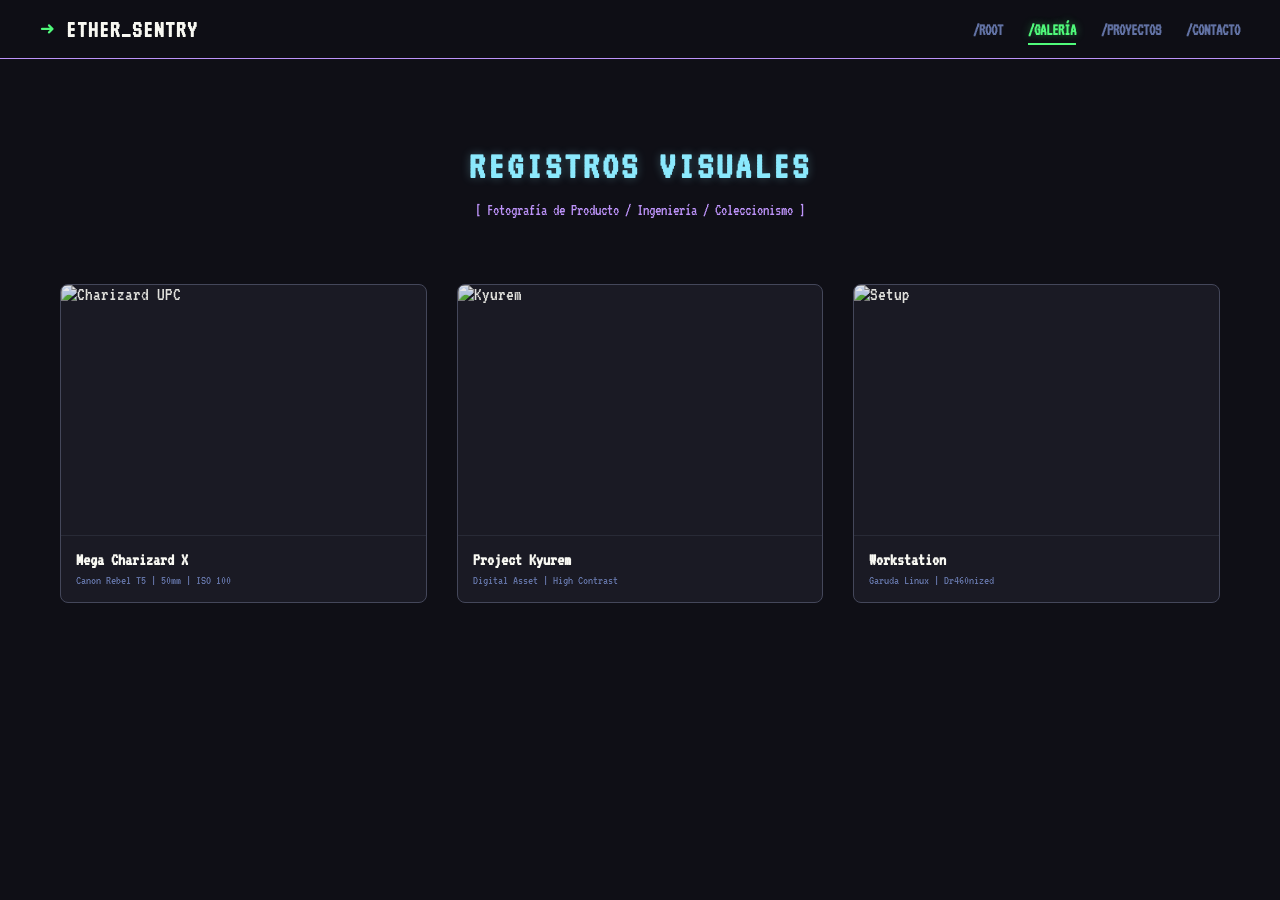
==== galeria.html @ 5bf73df9 "Update galeria.html" ====
<!DOCTYPE html>
<html lang="es">
<head>
    <meta charset="UTF-8">
    <meta name="viewport" content="width=device-width, initial-scale=1.0">
    <title>EtherSentry | Galería Profesional</title>
    <link rel="preconnect" href="https://fonts.googleapis.com">
    <link rel="preconnect" href="https://fonts.gstatic.com" crossorigin>
    <link href="https://fonts.googleapis.com/css2?family=VT323&display=swap" rel="stylesheet">
    <link rel="stylesheet" href="style.css"> 
    
    <style>
        /* --- 1. ESTÉTICA GENERAL (FONDO OSCURO) --- */
        body {
            background-color: #0f0f16; /* Negro azulado profundo */
            color: #f8f8f2;
            font-family: 'VT323', monospace;
            font-size: 1.2rem; /* Aumentamos un poco porque esta letra es más pequeña */
            margin: 0;
            padding: 0;
            overflow-x: hidden;
        }

        /* --- 2. BARRA DE NAVEGACIÓN SUPERIOR (MENU) --- */
        .cyber-nav {
            display: flex;
            justify-content: space-between;
            align-items: center;
            background-color: rgba(15, 15, 22, 0.95); /* Fondo oscuro semitransparente */
            padding: 15px 40px;
            border-bottom: 1px solid #bd93f9; /* Línea morada sutil */
            position: sticky; /* Se queda pegada arriba al bajar */
            top: 0;
            z-index: 1000;
            backdrop-filter: blur(5px); /* Efecto cristal */
        }

        .nav-logo {
            font-size: 1.5rem;
            font-weight: bold;
            color: #f8f8f2;
            letter-spacing: 1px;
        }

        .nav-links {
            list-style: none;
            display: flex;
            gap: 25px;
            margin: 0;
            padding: 0;
        }

        .nav-links li a {
            text-decoration: none;
            color: #6272a4; /* Gris azulado (Inactivo) */
            font-weight: bold;
            font-size: 1rem;
            transition: all 0.3s ease;
            padding-bottom: 5px;
        }

        /* Efecto Hover y Activo */
        .nav-links li a:hover, 
        .nav-links li a.active {
            color: #50fa7b; /* Verde neón */
            border-bottom: 2px solid #50fa7b;
            text-shadow: 0 0 8px rgba(80, 250, 123, 0.4);
        }

        /* --- 3. ENCABEZADO DE LA GALERÍA --- */
        .gallery-header {
            text-align: center;
            padding: 60px 20px 30px;
        }

        .gallery-header h1 {
            color: #8be9fd; /* Azul Cian */
            font-size: 2.5rem;
            margin-bottom: 10px;
            text-transform: uppercase;
            letter-spacing: 3px;
            text-shadow: 0 0 10px rgba(139, 233, 253, 0.3);
        }

        .gallery-header p {
            color: #bd93f9;
            font-size: 1rem;
        }

        /* --- 4. GRILLA DE TARJETAS (GRID) --- */
        .gallery-container {
            display: grid;
            grid-template-columns: repeat(auto-fit, minmax(300px, 1fr));
            gap: 30px;
            padding: 20px 60px 80px; /* Margen inferior amplio */
            max-width: 1400px;
            margin: 0 auto;
        }

        .photo-card {
            background-color: #1a1a24;
            border: 1px solid #44475a;
            border-radius: 8px;
            overflow: hidden;
            transition: transform 0.3s ease, box-shadow 0.3s ease;
            cursor: pointer;
            position: relative;
        }

        .photo-card:hover {
            transform: translateY(-5px);
            border-color: #50fa7b; /* Borde verde al pasar mouse */
            box-shadow: 0 10px 20px rgba(0, 0, 0, 0.5);
        }

        /* Contenedor de imagen (Corte perfecto) */
        .img-wrapper {
            width: 100%;
            height: 250px;
            overflow: hidden;
        }

        .photo-card img {
            width: 100%;
            height: 100%;
            object-fit: cover;
            transition: transform 0.5s ease;
            opacity: 0.9;
        }

        .photo-card:hover img {
            transform: scale(1.1);
            opacity: 1;
        }

        /* Información de la tarjeta */
        .card-info {
            padding: 15px;
            border-top: 1px solid #282a36;
        }

        .card-title {
            display: block;
            font-size: 1.1rem;
            font-weight: bold;
            color: #f8f8f2;
            margin-bottom: 5px;
        }

        .card-tech {
            display: block;
            font-size: 0.8rem;
            color: #6272a4; /* Texto técnico gris */
        }

        /* --- 5. MODAL (VISOR DE FOTOS) --- */
        .modal {
            display: none;
            position: fixed;
            z-index: 2000;
            left: 0;
            top: 0;
            width: 100%;
            height: 100%;
            background-color: rgba(15, 15, 22, 0.98);
            justify-content: center;
            align-items: center;
            flex-direction: column;
            backdrop-filter: blur(5px);
        }

        .modal-content {
            max-width: 90%;
            max-height: 80vh;
            border: 2px solid #50fa7b;
            box-shadow: 0 0 40px rgba(80, 250, 123, 0.1);
            border-radius: 4px;
        }

        .close-btn {
            position: absolute;
            top: 20px;
            right: 40px;
            color: #fff;
            font-size: 50px;
            font-weight: bold;
            cursor: pointer;
            transition: color 0.3s;
        }
        
        .close-btn:hover { color: #ff5555; }

        .modal-caption {
            margin-top: 20px;
            color: #f8f8f2;
            font-size: 1.1rem;
            background: #282a36;
            padding: 10px 20px;
            border-radius: 4px;
            border-left: 4px solid #bd93f9;
        }
    </style>
</head>
<body>

    <nav class="cyber-nav">
        <div class="nav-logo">
            <span style="color: #50fa7b;">➜</span> ETHER_SENTRY
        </div>
        <ul class="nav-links">
            <li><a href="index.html">/ROOT</a></li>
            <li><a href="galeria.html" class="active">/GALERÍA</a></li> <li><a href="index.html#proyectos">/PROYECTOS</a></li>
            <li><a href="mailto:tuemail@gmail.com">/CONTACTO</a></li>
        </ul>
    </nav>

    <header class="gallery-header">
        <h1>Registros Visuales</h1>
        <p>[ Fotografía de Producto / Ingeniería / Coleccionismo ]</p>
    </header>

    <div class="gallery-container">
        
        <div class="photo-card" onclick="openModal(this)" data-desc="Mega Charizard X - Iluminación de Estudio">
            <div class="img-wrapper">
                <img src="charizard.jpg" alt="Charizard UPC">
            </div>
            <div class="card-info">
                <span class="card-title">Mega Charizard X</span>
                <span class="card-tech">Canon Rebel T5 | 50mm | ISO 100</span>
            </div>
        </div>

        <div class="photo-card" onclick="openModal(this)" data-desc="Kyurem Black - Render de Terminal">
            <div class="img-wrapper">
                <img src="kyurem.png" alt="Kyurem">
            </div>
            <div class="card-info">
                <span class="card-title">Project Kyurem</span>
                <span class="card-tech">Digital Asset | High Contrast</span>
            </div>
        </div>

        <div class="photo-card" onclick="openModal(this)" data-desc="Estación de Trabajo Garuda Linux">
            <div class="img-wrapper">
                <img src="setup.jpg" alt="Setup">
            </div>
            <div class="card-info">
                <span class="card-title">Workstation</span>
                <span class="card-tech">Garuda Linux | Dr460nized</span>
            </div>
        </div>

        </div>

    <div id="myModal" class="modal">
        <span class="close-btn" onclick="closeModal()">&times;</span>
        <img class="modal-content" id="img01">
        <div id="caption" class="modal-caption"></div>
    </div>

    <script>
        function openModal(card) {
            const modal = document.getElementById("myModal");
            const modalImg = document.getElementById("img01");
            const captionText = document.getElementById("caption");
            
            const img = card.querySelector('img');
            const desc = card.getAttribute('data-desc');

            modal.style.display = "flex";
            modalImg.src = img.src;
            captionText.innerHTML = "► SYSTEM LOG: " + desc;
        }

        function closeModal() {
            document.getElementById("myModal").style.display = "none";
        }
        
        window.onclick = function(event) {
            const modal = document.getElementById("myModal");
            if (event.target == modal) {
                modal.style.display = "none";
            }
        }
    </script>

</body>
</html>
---- style.css ----
/* --- CONFIGURACIÓN GLOBAL (Aplica a toda la web) --- */
body {
    background-color: #0f0f16; /* Tu fondo negro azulado */
    color: #f8f8f2; /* Texto blanco hueso */
    font-family: 'Courier New', monospace; /* Fuente Hacker */
    margin: 0;
    padding: 0;
    overflow-x: hidden; /* Evita scroll horizontal */
}

a {
    text-decoration: none;
    transition: all 0.3s ease;
}

/* --- BARRA DE NAVEGACIÓN (El menú superior) --- */
.cyber-nav {
    display: flex;
    justify-content: space-between;
    align-items: center;
    background-color: rgba(15, 15, 22, 0.95); /* Fondo semitransparente */
    padding: 20px 40px;
    border-bottom: 2px solid #bd93f9; /* Línea morada */
    position: sticky; /* Se pega al techo */
    top: 0;
    z-index: 9999; /* Siempre encima */
    backdrop-filter: blur(5px); /* Efecto cristal */
}

.nav-logo {
    font-size: 1.5rem;
    font-weight: bold;
    color: #f8f8f2;
    letter-spacing: 1px;
    text-transform: uppercase;
}

.nav-links {
    list-style: none;
    display: flex;
    gap: 30px;
    margin: 0;
    padding: 0;
}

.nav-links li a {
    color: #8be9fd; /* Azul Cian */
    font-weight: bold;
    font-size: 1rem;
    padding-bottom: 5px;
    border-bottom: 2px solid transparent;
}

/* Efectos al pasar el mouse por el menú */
.nav-links li a:hover {
    color: #50fa7b; /* Verde neón */
    text-shadow: 0 0 8px rgba(80, 250, 123, 0.6);
}

/* Indicador de "Página Actual" */
.nav-links li a.active {
    color: #50fa7b;
    border-bottom: 2px solid #50fa7b;
}

/* --- BOTONES GENERALES --- */
.btn {
    display: inline-block;
    padding: 10px 20px;
    border: 2px solid #bd93f9;
    color: #bd93f9;
    font-weight: bold;
    margin-top: 10px;
}

.btn:hover {
    background-color: #bd93f9;
    color: #0f0f16;
    box-shadow: 0 0 15px #bd93f9;
}

/* --- PIE DE PÁGINA (Footer) --- */
footer {
    text-align: center;
    padding: 20px;
    border-top: 1px solid #44475a;
    color: #6272a4;
    font-size: 0.9rem;
    margin-top: 50px;
}
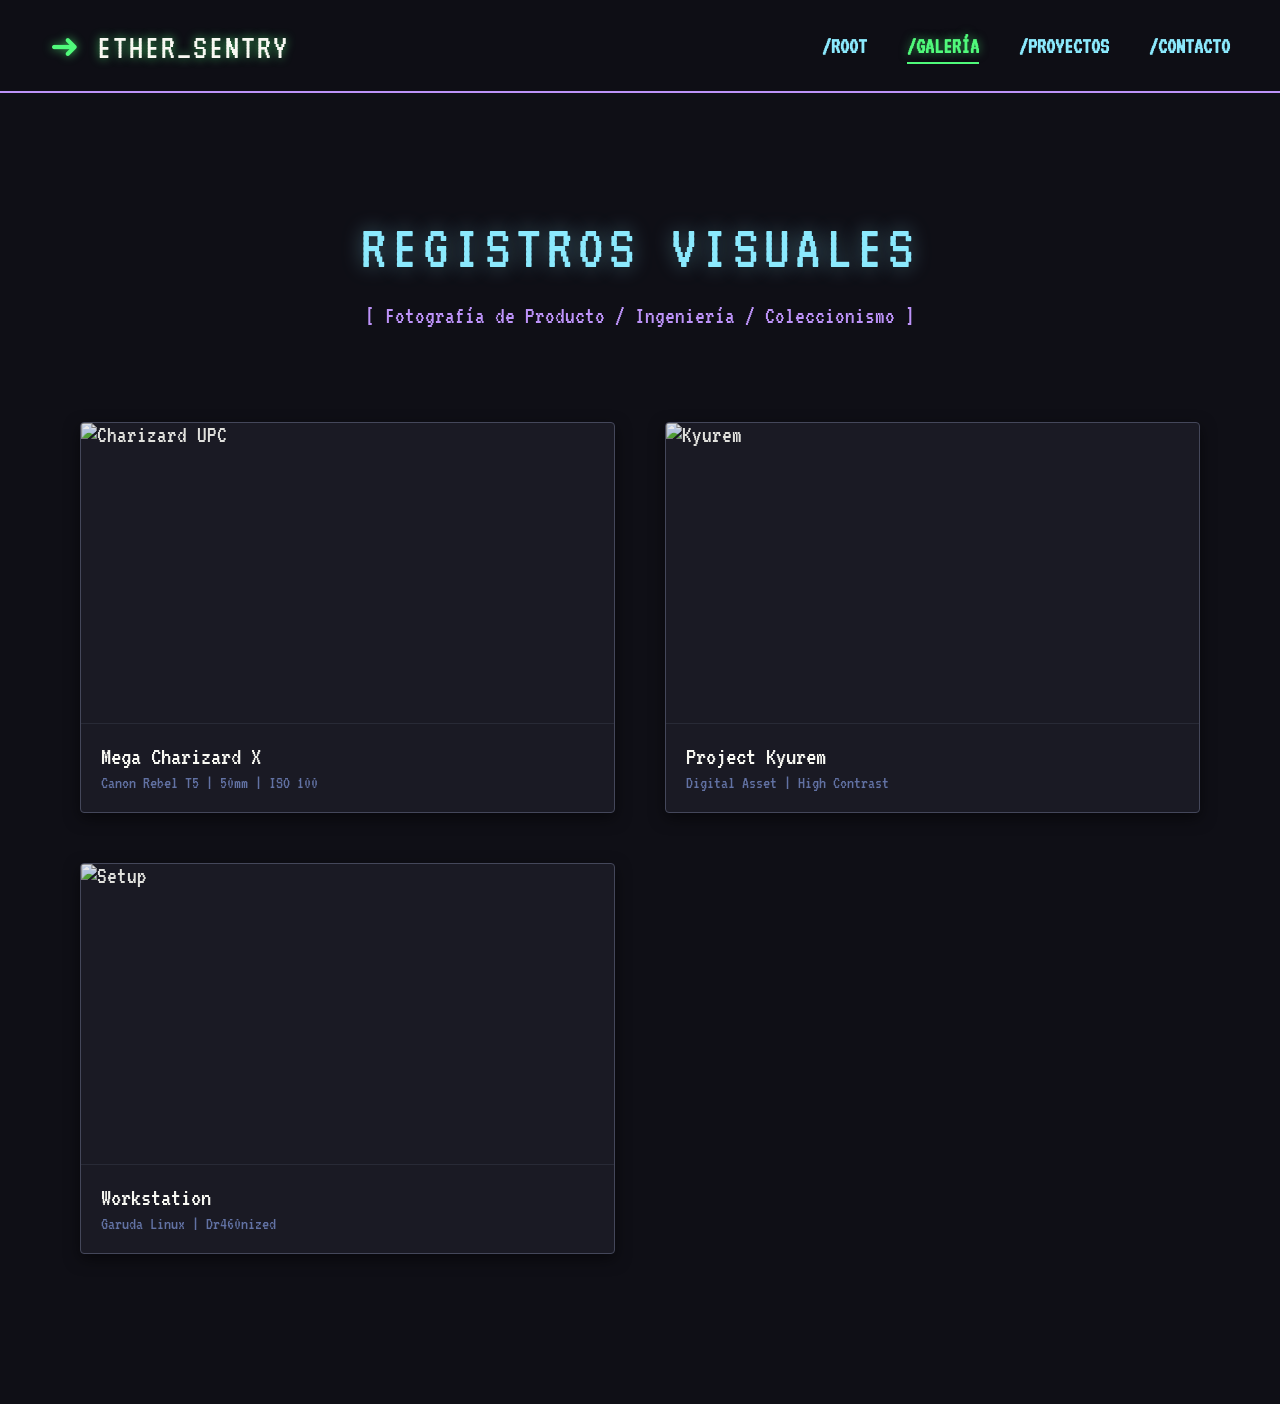
==== commit b10cbca0: "Update galeria.html" ====
--- a/galeria.html
+++ b/galeria.html
@@ -10,114 +10,120 @@
     <link rel="stylesheet" href="style.css"> 
     
     <style>
-        /* --- 1. ESTÉTICA GENERAL (FONDO OSCURO) --- */
+        /* --- 1. AJUSTE DE TAMAÑO (ESCALA) --- */
         body {
-            background-color: #0f0f16; /* Negro azulado profundo */
+            background-color: #0f0f16;
             color: #f8f8f2;
-            font-family: 'VT323', monospace;
-            font-size: 1.2rem; /* Aumentamos un poco porque esta letra es más pequeña */
+            font-family: 'VT323', monospace; 
+            font-size: 1.5rem; /* Aumentado de 1.2 a 1.5 para que no se vea chico */
             margin: 0;
             padding: 0;
             overflow-x: hidden;
         }
 
-        /* --- 2. BARRA DE NAVEGACIÓN SUPERIOR (MENU) --- */
+        a { text-decoration: none; transition: all 0.3s ease; }
+
+        /* --- 2. BARRA DE NAVEGACIÓN (MÁS GRANDE Y BRILLANTE) --- */
         .cyber-nav {
             display: flex;
             justify-content: space-between;
             align-items: center;
-            background-color: rgba(15, 15, 22, 0.95); /* Fondo oscuro semitransparente */
-            padding: 15px 40px;
-            border-bottom: 1px solid #bd93f9; /* Línea morada sutil */
-            position: sticky; /* Se queda pegada arriba al bajar */
+            background-color: rgba(15, 15, 22, 0.95);
+            padding: 25px 50px; /* Más padding para que la barra sea más alta */
+            border-bottom: 2px solid #bd93f9;
+            position: sticky;
             top: 0;
             z-index: 1000;
-            backdrop-filter: blur(5px); /* Efecto cristal */
+            backdrop-filter: blur(5px);
         }
 
         .nav-logo {
-            font-size: 1.5rem;
-            font-weight: bold;
+            font-size: 2.2rem; /* Logo mucho más grande */
+            font-weight: 400; /* Las fuentes pixel no necesitan negrita */
             color: #f8f8f2;
-            letter-spacing: 1px;
+            letter-spacing: 2px;
+            /* EL RESALTADO VERDE (GLOW) */
+            text-shadow: 0 0 10px rgba(80, 250, 123, 0.7); 
         }
 
         .nav-links {
             list-style: none;
             display: flex;
-            gap: 25px;
+            gap: 40px; /* Más espacio entre botones */
             margin: 0;
             padding: 0;
         }
 
         .nav-links li a {
-            text-decoration: none;
-            color: #6272a4; /* Gris azulado (Inactivo) */
-            font-weight: bold;
-            font-size: 1rem;
-            transition: all 0.3s ease;
+            color: #8be9fd;
+            font-size: 1.4rem; /* Enlaces más grandes */
             padding-bottom: 5px;
-        }
-
-        /* Efecto Hover y Activo */
-        .nav-links li a:hover, 
+            border-bottom: 2px solid transparent;
+        }
+
+        .nav-links li a:hover {
+            color: #50fa7b;
+            text-shadow: 0 0 15px #50fa7b; /* Brillo fuerte al pasar mouse */
+        }
+
         .nav-links li a.active {
-            color: #50fa7b; /* Verde neón */
+            color: #50fa7b;
             border-bottom: 2px solid #50fa7b;
-            text-shadow: 0 0 8px rgba(80, 250, 123, 0.4);
-        }
-
-        /* --- 3. ENCABEZADO DE LA GALERÍA --- */
+            text-shadow: 0 0 10px rgba(80, 250, 123, 0.5);
+        }
+
+        /* --- 3. ENCABEZADO DE GALERÍA (MÁS IMPONENTE) --- */
         .gallery-header {
             text-align: center;
-            padding: 60px 20px 30px;
+            padding: 80px 20px 50px; /* Más espacio arriba */
         }
 
         .gallery-header h1 {
-            color: #8be9fd; /* Azul Cian */
-            font-size: 2.5rem;
+            color: #8be9fd;
+            font-size: 4rem; /* Título gigante estilo portada */
             margin-bottom: 10px;
             text-transform: uppercase;
-            letter-spacing: 3px;
-            text-shadow: 0 0 10px rgba(139, 233, 253, 0.3);
-        }
-
-        .gallery-header p {
-            color: #bd93f9;
-            font-size: 1rem;
-        }
-
-        /* --- 4. GRILLA DE TARJETAS (GRID) --- */
+            letter-spacing: 5px;
+            text-shadow: 0 0 20px rgba(139, 233, 253, 0.4);
+            font-weight: 400;
+        }
+
+        .gallery-header p { 
+            color: #bd93f9; 
+            font-size: 1.5rem; /* Subtítulo legible */
+        }
+
+        /* --- 4. GRILLA DE FOTOS --- */
         .gallery-container {
             display: grid;
-            grid-template-columns: repeat(auto-fit, minmax(300px, 1fr));
-            gap: 30px;
-            padding: 20px 60px 80px; /* Margen inferior amplio */
-            max-width: 1400px;
+            grid-template-columns: repeat(auto-fit, minmax(350px, 1fr));
+            gap: 50px; /* Más separación entre fotos */
+            padding: 20px 80px 150px;
+            max-width: 1600px;
             margin: 0 auto;
         }
 
         .photo-card {
             background-color: #1a1a24;
             border: 1px solid #44475a;
-            border-radius: 8px;
+            border-radius: 4px;
             overflow: hidden;
-            transition: transform 0.3s ease, box-shadow 0.3s ease;
+            transition: all 0.3s ease;
             cursor: pointer;
-            position: relative;
+            box-shadow: 0 5px 15px rgba(0,0,0,0.5);
         }
 
         .photo-card:hover {
-            transform: translateY(-5px);
-            border-color: #50fa7b; /* Borde verde al pasar mouse */
-            box-shadow: 0 10px 20px rgba(0, 0, 0, 0.5);
-        }
-
-        /* Contenedor de imagen (Corte perfecto) */
+            transform: translateY(-8px);
+            border-color: #50fa7b;
+            box-shadow: 0 0 25px rgba(80, 250, 123, 0.3); /* Resplandor verde en la tarjeta */
+        }
+
         .img-wrapper {
             width: 100%;
-            height: 250px;
+            height: 300px; /* Fotos más altas */
             overflow: hidden;
+            border-bottom: 1px solid #282a36;
         }
 
         .photo-card img {
@@ -128,32 +134,13 @@
             opacity: 0.9;
         }
 
-        .photo-card:hover img {
-            transform: scale(1.1);
-            opacity: 1;
-        }
-
-        /* Información de la tarjeta */
-        .card-info {
-            padding: 15px;
-            border-top: 1px solid #282a36;
-        }
-
-        .card-title {
-            display: block;
-            font-size: 1.1rem;
-            font-weight: bold;
-            color: #f8f8f2;
-            margin-bottom: 5px;
-        }
-
-        .card-tech {
-            display: block;
-            font-size: 0.8rem;
-            color: #6272a4; /* Texto técnico gris */
-        }
-
-        /* --- 5. MODAL (VISOR DE FOTOS) --- */
+        .photo-card:hover img { transform: scale(1.1); opacity: 1; }
+
+        .card-info { padding: 20px; }
+        .card-title { display: block; color: #f8f8f2; font-size: 1.6rem; margin-bottom: 5px; }
+        .card-tech { display: block; color: #6272a4; font-size: 1.1rem; }
+
+        /* --- 5. MODAL --- */
         .modal {
             display: none;
             position: fixed;
@@ -166,38 +153,33 @@
             justify-content: center;
             align-items: center;
             flex-direction: column;
-            backdrop-filter: blur(5px);
+            backdrop-filter: blur(8px);
         }
 
         .modal-content {
             max-width: 90%;
             max-height: 80vh;
             border: 2px solid #50fa7b;
-            box-shadow: 0 0 40px rgba(80, 250, 123, 0.1);
-            border-radius: 4px;
+            box-shadow: 0 0 60px rgba(80, 250, 123, 0.15);
         }
 
         .close-btn {
             position: absolute;
-            top: 20px;
-            right: 40px;
+            top: 30px;
+            right: 50px;
             color: #fff;
-            font-size: 50px;
+            font-size: 60px;
             font-weight: bold;
             cursor: pointer;
-            transition: color 0.3s;
         }
         
-        .close-btn:hover { color: #ff5555; }
-
         .modal-caption {
-            margin-top: 20px;
+            margin-top: 25px;
             color: #f8f8f2;
-            font-size: 1.1rem;
             background: #282a36;
-            padding: 10px 20px;
-            border-radius: 4px;
-            border-left: 4px solid #bd93f9;
+            padding: 15px 30px;
+            border-left: 5px solid #bd93f9;
+            font-size: 1.5rem;
         }
     </style>
 </head>
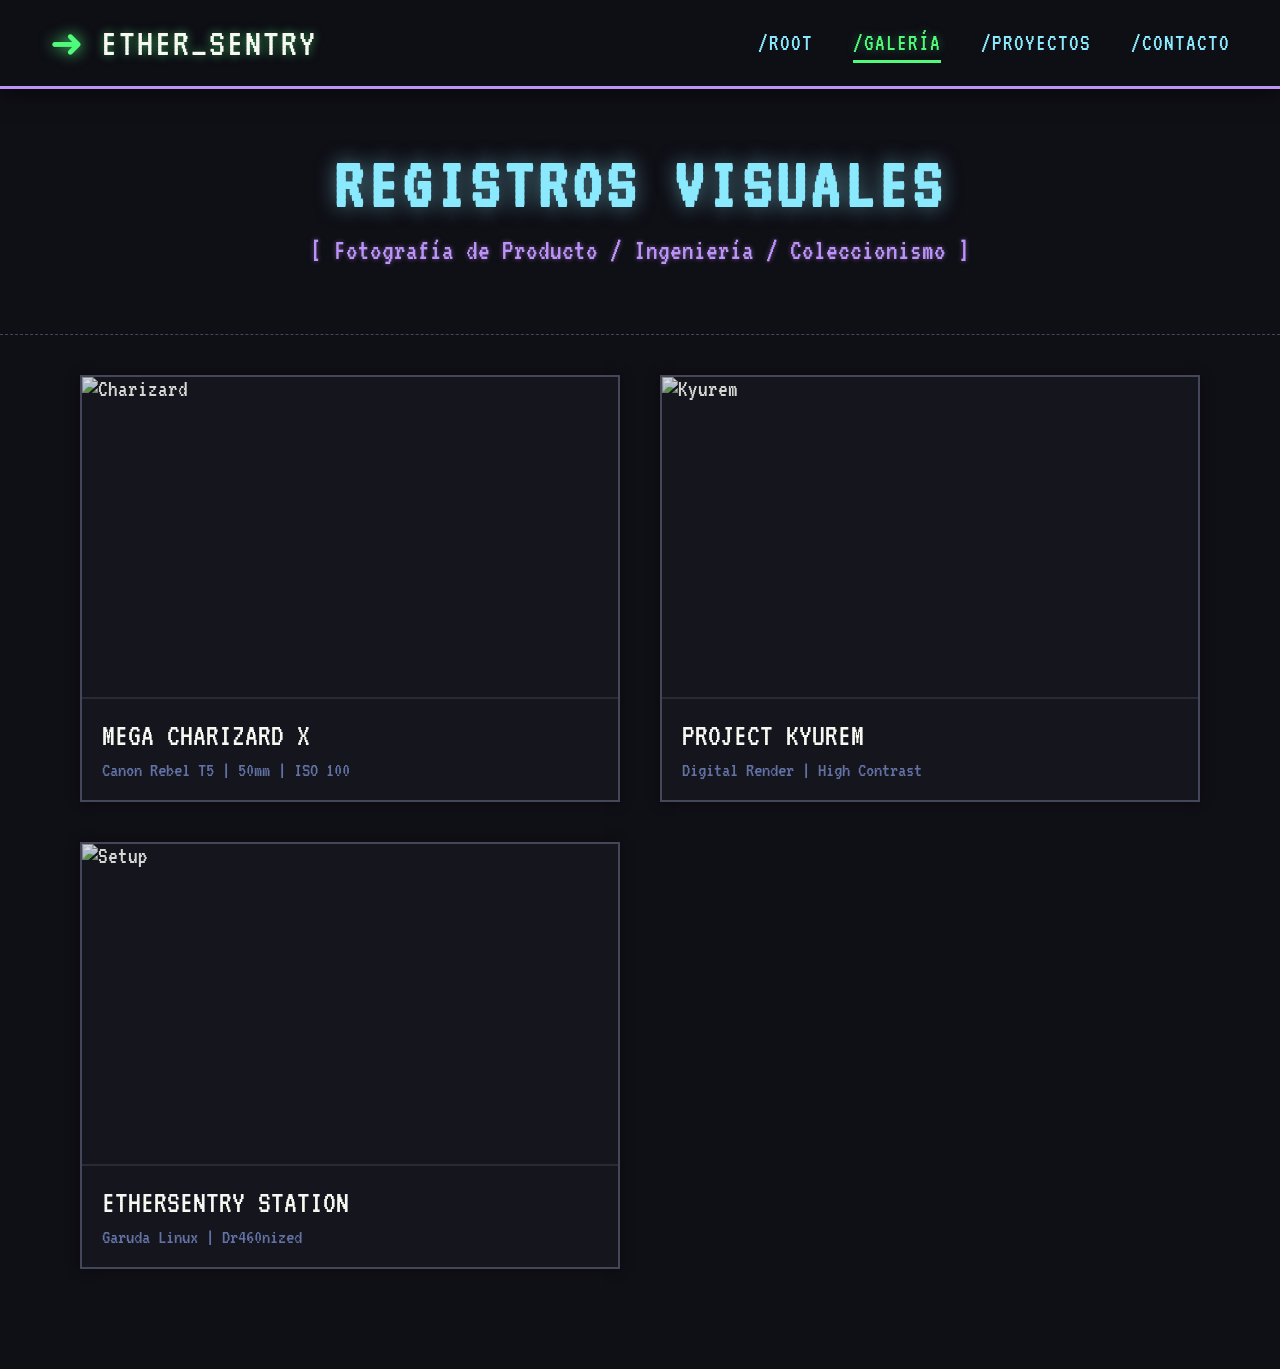
==== commit feed77bd: "Update galeria.html" ====
--- a/galeria.html
+++ b/galeria.html
@@ -3,19 +3,19 @@
 <head>
     <meta charset="UTF-8">
     <meta name="viewport" content="width=device-width, initial-scale=1.0">
-    <title>EtherSentry | Galería Profesional</title>
+    <title>EtherSentry | Galería Visual</title>
+    
     <link rel="preconnect" href="https://fonts.googleapis.com">
     <link rel="preconnect" href="https://fonts.gstatic.com" crossorigin>
     <link href="https://fonts.googleapis.com/css2?family=VT323&display=swap" rel="stylesheet">
-    <link rel="stylesheet" href="style.css"> 
-    
+
     <style>
-        /* --- 1. AJUSTE DE TAMAÑO (ESCALA) --- */
+        /* --- 1. BASE: FUENTES GIGANTES PARA IGUALAR LA MAIN --- */
         body {
             background-color: #0f0f16;
             color: #f8f8f2;
             font-family: 'VT323', monospace; 
-            font-size: 1.5rem; /* Aumentado de 1.2 a 1.5 para que no se vea chico */
+            font-size: 1.5rem; /* Tamaño base aumentado */
             margin: 0;
             padding: 0;
             overflow-x: hidden;
@@ -23,107 +23,124 @@
 
         a { text-decoration: none; transition: all 0.3s ease; }
 
-        /* --- 2. BARRA DE NAVEGACIÓN (MÁS GRANDE Y BRILLANTE) --- */
+        /* --- 2. BARRA DE NAVEGACIÓN (CLONADA DE MAIN) --- */
         .cyber-nav {
             display: flex;
             justify-content: space-between;
             align-items: center;
-            background-color: rgba(15, 15, 22, 0.95);
-            padding: 25px 50px; /* Más padding para que la barra sea más alta */
-            border-bottom: 2px solid #bd93f9;
+            background-color: rgba(15, 15, 22, 0.98);
+            padding: 20px 50px; /* Más altura */
+            border-bottom: 3px solid #bd93f9; /* Línea más gruesa */
             position: sticky;
             top: 0;
             z-index: 1000;
-            backdrop-filter: blur(5px);
-        }
-
+            backdrop-filter: blur(10px);
+            box-shadow: 0 5px 20px rgba(0,0,0,0.5); /* Sombra debajo de la barra */
+        }
+
+        /* EL LOGO CON GLOW VERDE */
         .nav-logo {
-            font-size: 2.2rem; /* Logo mucho más grande */
-            font-weight: 400; /* Las fuentes pixel no necesitan negrita */
+            font-size: 2.5rem; /* MUCHO MÁS GRANDE */
+            font-weight: 400; 
             color: #f8f8f2;
             letter-spacing: 2px;
-            /* EL RESALTADO VERDE (GLOW) */
-            text-shadow: 0 0 10px rgba(80, 250, 123, 0.7); 
+            display: flex;
+            align-items: center;
+            gap: 15px;
+            /* El truco del brillo verde en el texto blanco */
+            text-shadow: 0 0 10px rgba(80, 250, 123, 0.6); 
+        }
+
+        .arrow-icon {
+            color: #50fa7b;
+            text-shadow: 0 0 15px #50fa7b; /* La flecha brilla más */
+            font-size: 2.5rem;
         }
 
         .nav-links {
             list-style: none;
             display: flex;
-            gap: 40px; /* Más espacio entre botones */
+            gap: 40px;
             margin: 0;
             padding: 0;
         }
 
         .nav-links li a {
             color: #8be9fd;
-            font-size: 1.4rem; /* Enlaces más grandes */
-            padding-bottom: 5px;
-            border-bottom: 2px solid transparent;
+            font-size: 1.5rem; /* Enlaces grandes */
+            padding: 5px 0;
+            border-bottom: 3px solid transparent;
+            text-transform: uppercase;
+            letter-spacing: 1px;
         }
 
         .nav-links li a:hover {
             color: #50fa7b;
-            text-shadow: 0 0 15px #50fa7b; /* Brillo fuerte al pasar mouse */
+            text-shadow: 0 0 15px #50fa7b;
         }
 
         .nav-links li a.active {
             color: #50fa7b;
-            border-bottom: 2px solid #50fa7b;
-            text-shadow: 0 0 10px rgba(80, 250, 123, 0.5);
-        }
-
-        /* --- 3. ENCABEZADO DE GALERÍA (MÁS IMPONENTE) --- */
+            border-bottom: 3px solid #50fa7b;
+            text-shadow: 0 0 10px rgba(80, 250, 123, 0.4);
+        }
+
+        /* --- 3. ENCABEZADO DE GALERÍA (ESTILO PORTADA) --- */
         .gallery-header {
             text-align: center;
-            padding: 80px 20px 50px; /* Más espacio arriba */
+            padding: 60px 20px 40px;
+            border-bottom: 1px dashed #44475a; /* Separador sutil */
+            margin-bottom: 40px;
         }
 
         .gallery-header h1 {
             color: #8be9fd;
-            font-size: 4rem; /* Título gigante estilo portada */
-            margin-bottom: 10px;
+            font-size: 4.5rem; /* TÍTULO GIGANTE */
+            margin: 0;
             text-transform: uppercase;
             letter-spacing: 5px;
-            text-shadow: 0 0 20px rgba(139, 233, 253, 0.4);
-            font-weight: 400;
+            text-shadow: 0 0 20px rgba(139, 233, 253, 0.5);
+            line-height: 1;
         }
 
         .gallery-header p { 
             color: #bd93f9; 
-            font-size: 1.5rem; /* Subtítulo legible */
+            font-size: 1.8rem; /* Subtítulo grande */
+            margin-top: 15px;
+            text-shadow: 0 0 5px rgba(189, 147, 249, 0.5);
         }
 
         /* --- 4. GRILLA DE FOTOS --- */
         .gallery-container {
             display: grid;
-            grid-template-columns: repeat(auto-fit, minmax(350px, 1fr));
-            gap: 50px; /* Más separación entre fotos */
-            padding: 20px 80px 150px;
-            max-width: 1600px;
+            grid-template-columns: repeat(auto-fit, minmax(380px, 1fr)); /* Tarjetas más anchas */
+            gap: 40px;
+            padding: 0 80px 100px;
+            max-width: 1800px;
             margin: 0 auto;
         }
 
         .photo-card {
-            background-color: #1a1a24;
-            border: 1px solid #44475a;
-            border-radius: 4px;
+            background-color: #15151e;
+            border: 2px solid #44475a; /* Borde más visible */
+            border-radius: 0; /* Bordes cuadrados estilo Pixel/Retro */
             overflow: hidden;
-            transition: all 0.3s ease;
+            transition: all 0.2s ease; /* Transición rápida "digital" */
             cursor: pointer;
-            box-shadow: 0 5px 15px rgba(0,0,0,0.5);
+            box-shadow: 0 0 10px rgba(0,0,0,0.5);
         }
 
         .photo-card:hover {
-            transform: translateY(-8px);
+            transform: translateY(-5px);
             border-color: #50fa7b;
-            box-shadow: 0 0 25px rgba(80, 250, 123, 0.3); /* Resplandor verde en la tarjeta */
+            box-shadow: 0 0 30px rgba(80, 250, 123, 0.2); /* Glow verde al hover */
         }
 
         .img-wrapper {
             width: 100%;
-            height: 300px; /* Fotos más altas */
+            height: 320px; /* Fotos altas */
             overflow: hidden;
-            border-bottom: 1px solid #282a36;
+            border-bottom: 2px solid #282a36;
         }
 
         .photo-card img {
@@ -131,14 +148,31 @@
             height: 100%;
             object-fit: cover;
             transition: transform 0.5s ease;
-            opacity: 0.9;
-        }
-
-        .photo-card:hover img { transform: scale(1.1); opacity: 1; }
+            opacity: 0.85;
+            filter: grayscale(20%); /* Un toque desaturado estilo ingeniero */
+        }
+
+        .photo-card:hover img { 
+            transform: scale(1.05); 
+            opacity: 1; 
+            filter: grayscale(0%);
+        }
 
         .card-info { padding: 20px; }
-        .card-title { display: block; color: #f8f8f2; font-size: 1.6rem; margin-bottom: 5px; }
-        .card-tech { display: block; color: #6272a4; font-size: 1.1rem; }
+        
+        .card-title { 
+            display: block; 
+            color: #f8f8f2; 
+            font-size: 2rem; /* Título foto grande */
+            margin-bottom: 8px;
+            text-transform: uppercase;
+        }
+        
+        .card-tech { 
+            display: block; 
+            color: #6272a4; 
+            font-size: 1.3rem; 
+        }
 
         /* --- 5. MODAL --- */
         .modal {
@@ -153,14 +187,14 @@
             justify-content: center;
             align-items: center;
             flex-direction: column;
-            backdrop-filter: blur(8px);
+            backdrop-filter: blur(5px);
         }
 
         .modal-content {
             max-width: 90%;
             max-height: 80vh;
-            border: 2px solid #50fa7b;
-            box-shadow: 0 0 60px rgba(80, 250, 123, 0.15);
+            border: 3px solid #50fa7b;
+            box-shadow: 0 0 80px rgba(80, 250, 123, 0.2);
         }
 
         .close-btn {
@@ -168,18 +202,20 @@
             top: 30px;
             right: 50px;
             color: #fff;
-            font-size: 60px;
+            font-size: 80px; /* X gigante */
             font-weight: bold;
+            line-height: 0.5;
             cursor: pointer;
         }
         
         .modal-caption {
-            margin-top: 25px;
+            margin-top: 30px;
             color: #f8f8f2;
             background: #282a36;
             padding: 15px 30px;
-            border-left: 5px solid #bd93f9;
-            font-size: 1.5rem;
+            border-left: 6px solid #bd93f9;
+            font-size: 1.8rem;
+            text-shadow: 0 0 5px rgba(255,255,255,0.3);
         }
     </style>
 </head>
@@ -187,11 +223,12 @@
 
     <nav class="cyber-nav">
         <div class="nav-logo">
-            <span style="color: #50fa7b;">➜</span> ETHER_SENTRY
+            <span class="arrow-icon">➜</span> ETHER_SENTRY
         </div>
         <ul class="nav-links">
             <li><a href="index.html">/ROOT</a></li>
-            <li><a href="galeria.html" class="active">/GALERÍA</a></li> <li><a href="index.html#proyectos">/PROYECTOS</a></li>
+            <li><a href="galeria.html" class="active">/GALERÍA</a></li>
+            <li><a href="index.html#proyectos">/PROYECTOS</a></li>
             <li><a href="mailto:tuemail@gmail.com">/CONTACTO</a></li>
         </ul>
     </nav>
@@ -203,37 +240,31 @@
 
     <div class="gallery-container">
         
-        <div class="photo-card" onclick="openModal(this)" data-desc="Mega Charizard X - Iluminación de Estudio">
-            <div class="img-wrapper">
-                <img src="charizard.jpg" alt="Charizard UPC">
-            </div>
+        <div class="photo-card" onclick="openModal(this)" data-desc="Mega Charizard X UPC">
+            <div class="img-wrapper"><img src="charizard.jpg" alt="Charizard"></div>
             <div class="card-info">
                 <span class="card-title">Mega Charizard X</span>
                 <span class="card-tech">Canon Rebel T5 | 50mm | ISO 100</span>
             </div>
         </div>
 
-        <div class="photo-card" onclick="openModal(this)" data-desc="Kyurem Black - Render de Terminal">
-            <div class="img-wrapper">
-                <img src="kyurem.png" alt="Kyurem">
-            </div>
+        <div class="photo-card" onclick="openModal(this)" data-desc="Kyurem Digital Asset">
+            <div class="img-wrapper"><img src="kyurem.png" alt="Kyurem"></div>
             <div class="card-info">
                 <span class="card-title">Project Kyurem</span>
-                <span class="card-tech">Digital Asset | High Contrast</span>
+                <span class="card-tech">Digital Render | High Contrast</span>
             </div>
         </div>
 
-        <div class="photo-card" onclick="openModal(this)" data-desc="Estación de Trabajo Garuda Linux">
-            <div class="img-wrapper">
-                <img src="setup.jpg" alt="Setup">
-            </div>
+        <div class="photo-card" onclick="openModal(this)" data-desc="Workstation Setup">
+            <div class="img-wrapper"><img src="setup.jpg" alt="Setup"></div>
             <div class="card-info">
-                <span class="card-title">Workstation</span>
+                <span class="card-title">EtherSentry Station</span>
                 <span class="card-tech">Garuda Linux | Dr460nized</span>
             </div>
         </div>
 
-        </div>
+    </div>
 
     <div id="myModal" class="modal">
         <span class="close-btn" onclick="closeModal()">&times;</span>
@@ -244,28 +275,23 @@
     <script>
         function openModal(card) {
             const modal = document.getElementById("myModal");
-            const modalImg = document.getElementById("img01");
-            const captionText = document.getElementById("caption");
-            
             const img = card.querySelector('img');
             const desc = card.getAttribute('data-desc');
-
+            
+            document.getElementById("img01").src = img.src;
+            document.getElementById("caption").innerHTML = "► SYSTEM LOG: " + desc;
             modal.style.display = "flex";
-            modalImg.src = img.src;
-            captionText.innerHTML = "► SYSTEM LOG: " + desc;
-        }
-
+        }
         function closeModal() {
             document.getElementById("myModal").style.display = "none";
         }
-        
-        window.onclick = function(event) {
-            const modal = document.getElementById("myModal");
-            if (event.target == modal) {
-                modal.style.display = "none";
-            }
+        window.onclick = function(e) {
+            if (e.target == document.getElementById("myModal")) closeModal();
         }
     </script>
 
 </body>
 </html>
+
+</body>
+</html>
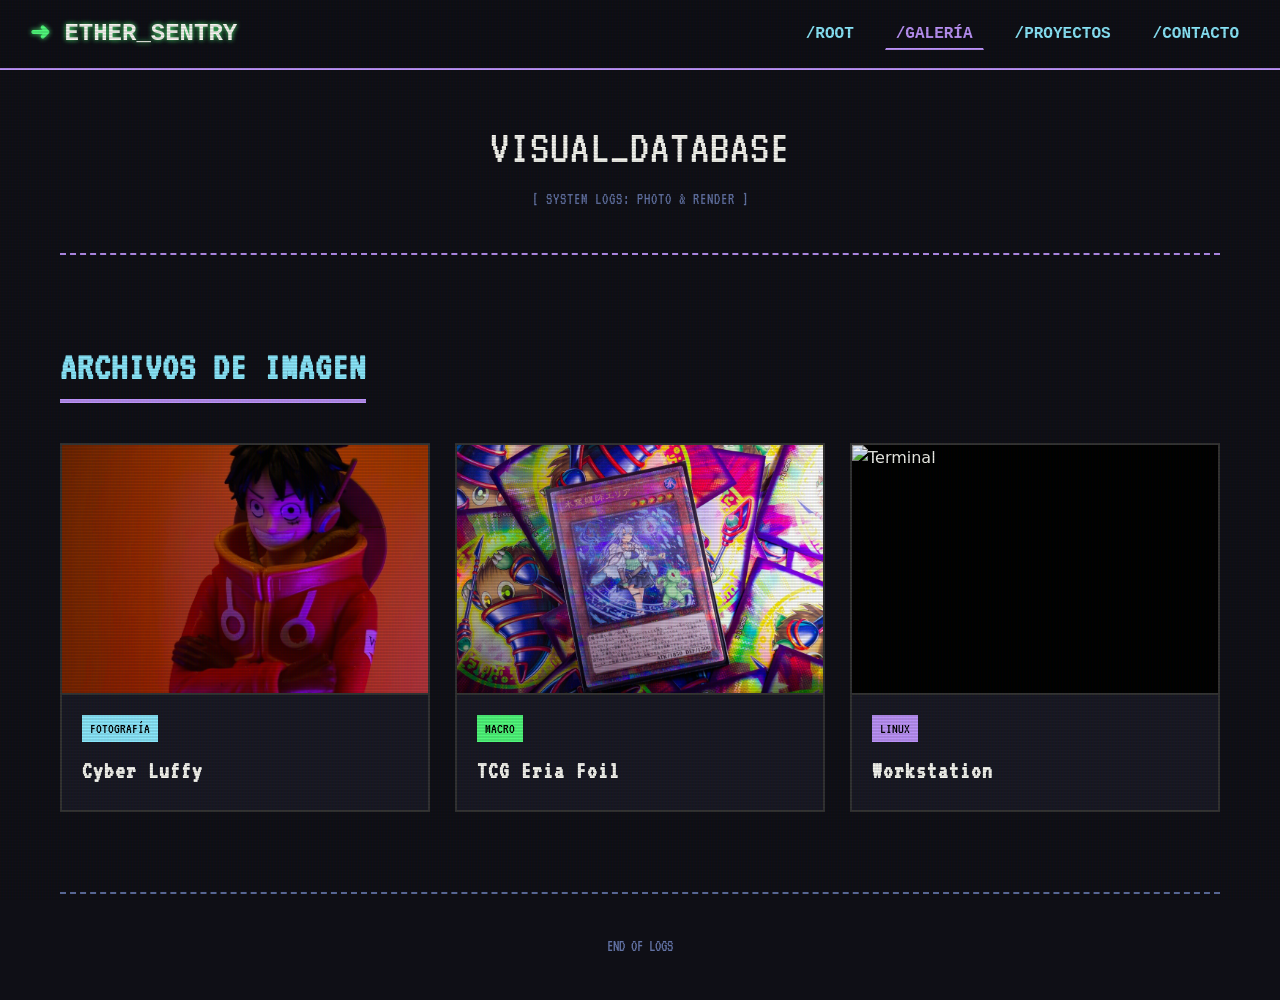
==== commit 282347c6: "Update galeria.html" ====
--- a/galeria.html
+++ b/galeria.html
@@ -3,219 +3,132 @@
 <head>
     <meta charset="UTF-8">
     <meta name="viewport" content="width=device-width, initial-scale=1.0">
-    <title>EtherSentry | Galería Visual</title>
-    
+    <title>EtherSentry | Visual Log</title>
     <link rel="preconnect" href="https://fonts.googleapis.com">
     <link rel="preconnect" href="https://fonts.gstatic.com" crossorigin>
     <link href="https://fonts.googleapis.com/css2?family=VT323&display=swap" rel="stylesheet">
-
+    
     <style>
-        /* --- 1. BASE: FUENTES GIGANTES PARA IGUALAR LA MAIN --- */
+        /* --- TUS VARIABLES & PALETA ORIGINALES --- */
+        :root {
+            --bg-dark: #0f0f16;
+            --bg-panel: #191924;
+            --retro-purple: #bd93f9; 
+            --retro-green: #50fa7b;  
+            --retro-blue: #8be9fd;   
+            --text-main: #f8f8f2;
+            --text-dim: #6272a4;
+            --font-pixel: 'VT323', monospace; 
+            --font-body: system-ui, -apple-system, sans-serif;
+        }
+
+        * { box-sizing: border-box; margin: 0; padding: 0; }
+
         body {
-            background-color: #0f0f16;
-            color: #f8f8f2;
-            font-family: 'VT323', monospace; 
-            font-size: 1.5rem; /* Tamaño base aumentado */
-            margin: 0;
-            padding: 0;
+            background-color: var(--bg-dark);
+            color: var(--text-main);
+            font-family: var(--font-body);
+            line-height: 1.6;
             overflow-x: hidden;
-        }
-
-        a { text-decoration: none; transition: all 0.3s ease; }
-
-        /* --- 2. BARRA DE NAVEGACIÓN (CLONADA DE MAIN) --- */
+            position: relative;
+        }
+
+        /* --- EFECTO CRT (SCANLINES) --- */
+        body::before {
+            content: " "; display: block; position: fixed;
+            top: 0; left: 0; bottom: 0; right: 0;
+            background: linear-gradient(rgba(18, 16, 16, 0) 50%, rgba(0, 0, 0, 0.1) 50%), linear-gradient(90deg, rgba(255, 0, 0, 0.03), rgba(0, 255, 0, 0.01), rgba(0, 0, 255, 0.03));
+            z-index: 9999; background-size: 100% 3px, 3px 100%; pointer-events: none;
+        }
+
+        h1, h2, h3, .pixel-font { font-family: var(--font-pixel); letter-spacing: 1px; }
+        a { text-decoration: none; color: inherit; transition: 0.2s; }
+        ul { list-style: none; }
+
+        .container { max-width: 1200px; /* Un poco más ancho para galería */ margin: 0 auto; padding: 0 20px; position: relative; z-index: 1; }
+
+        /* --- TU BARRA DE NAVEGACIÓN --- */
         .cyber-nav {
-            display: flex;
-            justify-content: space-between;
-            align-items: center;
+            display: flex; justify-content: space-between; align-items: center;
+            background-color: rgba(15, 15, 22, 0.95);
+            padding: 15px 30px;
+            border-bottom: 2px solid #bd93f9;
+            position: sticky; top: 0; z-index: 1000;
+            backdrop-filter: blur(5px);
+        }
+
+        .nav-logo {
+            font-family: 'Courier New', monospace; font-weight: bold; font-size: 1.5rem;
+            color: #f8f8f2; text-shadow: 0 0 5px #50fa7b;
+        }
+
+        .nav-links { list-style: none; display: flex; gap: 20px; margin: 0; padding: 0; }
+
+        .nav-links li a {
+            text-decoration: none; color: #8be9fd;
+            font-family: 'Courier New', monospace; font-weight: bold;
+            transition: all 0.3s ease; padding: 5px 10px; border: 1px solid transparent;
+        }
+
+        .nav-links li a:hover {
+            color: #50fa7b; border: 1px solid #50fa7b;
+            box-shadow: 0 0 10px #50fa7b; background-color: rgba(80, 250, 123, 0.1);
+        }
+
+        .nav-links li a.active { color: #bd93f9; border-bottom: 2px solid #bd93f9; }
+
+        /* --- TUS CLASES DE TARJETAS (REUTILIZADAS) --- */
+        .section-title { 
+            font-size: 2.5rem; margin-bottom: 40px; color: var(--retro-blue); 
+            border-bottom: 4px solid var(--retro-purple); display: inline-block; margin-top: 40px;
+        }
+
+        .project-grid { display: grid; grid-template-columns: repeat(auto-fit, minmax(300px, 1fr)); gap: 25px; }
+
+        .pixel-card {
+            background: var(--bg-panel); border: 2px solid #333; transition: 0.3s;
+            position: relative; overflow: hidden; cursor: pointer;
+        }
+        .pixel-card:hover {
+            border-color: var(--retro-green); transform: translateY(-5px);
+            box-shadow: 8px 8px 0px rgba(80, 250, 123, 0.2);
+        }
+
+        .card-img-container {
+            width: 100%; height: 250px; /* Altura fija para fotos */
+            background: #000; border-bottom: 2px solid #333;
+            display: flex; align-items: center; justify-content: center; overflow: hidden;
+        }
+        .card-img-container img {
+            width: 100%; height: 100%; object-fit: cover; transition: transform 0.5s;
+        }
+        .pixel-card:hover .card-img-container img { transform: scale(1.1); }
+
+        .card-content { padding: 20px; }
+        .tag { 
+            background: var(--retro-purple); color: #000; 
+            font-family: var(--font-pixel); padding: 2px 8px; font-size: 0.9rem;
+            display: inline-block; margin-bottom: 10px;
+        }
+
+        /* --- ESTILOS EXTRA SOLO PARA EL MODAL (Necesario para ver fotos en grande) --- */
+        .modal {
+            display: none; position: fixed; z-index: 2000; left: 0; top: 0; width: 100%; height: 100%;
             background-color: rgba(15, 15, 22, 0.98);
-            padding: 20px 50px; /* Más altura */
-            border-bottom: 3px solid #bd93f9; /* Línea más gruesa */
-            position: sticky;
-            top: 0;
-            z-index: 1000;
-            backdrop-filter: blur(10px);
-            box-shadow: 0 5px 20px rgba(0,0,0,0.5); /* Sombra debajo de la barra */
-        }
-
-        /* EL LOGO CON GLOW VERDE */
-        .nav-logo {
-            font-size: 2.5rem; /* MUCHO MÁS GRANDE */
-            font-weight: 400; 
-            color: #f8f8f2;
-            letter-spacing: 2px;
-            display: flex;
-            align-items: center;
-            gap: 15px;
-            /* El truco del brillo verde en el texto blanco */
-            text-shadow: 0 0 10px rgba(80, 250, 123, 0.6); 
-        }
-
-        .arrow-icon {
-            color: #50fa7b;
-            text-shadow: 0 0 15px #50fa7b; /* La flecha brilla más */
-            font-size: 2.5rem;
-        }
-
-        .nav-links {
-            list-style: none;
-            display: flex;
-            gap: 40px;
-            margin: 0;
-            padding: 0;
-        }
-
-        .nav-links li a {
-            color: #8be9fd;
-            font-size: 1.5rem; /* Enlaces grandes */
-            padding: 5px 0;
-            border-bottom: 3px solid transparent;
-            text-transform: uppercase;
-            letter-spacing: 1px;
-        }
-
-        .nav-links li a:hover {
-            color: #50fa7b;
-            text-shadow: 0 0 15px #50fa7b;
-        }
-
-        .nav-links li a.active {
-            color: #50fa7b;
-            border-bottom: 3px solid #50fa7b;
-            text-shadow: 0 0 10px rgba(80, 250, 123, 0.4);
-        }
-
-        /* --- 3. ENCABEZADO DE GALERÍA (ESTILO PORTADA) --- */
-        .gallery-header {
-            text-align: center;
-            padding: 60px 20px 40px;
-            border-bottom: 1px dashed #44475a; /* Separador sutil */
-            margin-bottom: 40px;
-        }
-
-        .gallery-header h1 {
-            color: #8be9fd;
-            font-size: 4.5rem; /* TÍTULO GIGANTE */
-            margin: 0;
-            text-transform: uppercase;
-            letter-spacing: 5px;
-            text-shadow: 0 0 20px rgba(139, 233, 253, 0.5);
-            line-height: 1;
-        }
-
-        .gallery-header p { 
-            color: #bd93f9; 
-            font-size: 1.8rem; /* Subtítulo grande */
-            margin-top: 15px;
-            text-shadow: 0 0 5px rgba(189, 147, 249, 0.5);
-        }
-
-        /* --- 4. GRILLA DE FOTOS --- */
-        .gallery-container {
-            display: grid;
-            grid-template-columns: repeat(auto-fit, minmax(380px, 1fr)); /* Tarjetas más anchas */
-            gap: 40px;
-            padding: 0 80px 100px;
-            max-width: 1800px;
-            margin: 0 auto;
-        }
-
-        .photo-card {
-            background-color: #15151e;
-            border: 2px solid #44475a; /* Borde más visible */
-            border-radius: 0; /* Bordes cuadrados estilo Pixel/Retro */
-            overflow: hidden;
-            transition: all 0.2s ease; /* Transición rápida "digital" */
-            cursor: pointer;
-            box-shadow: 0 0 10px rgba(0,0,0,0.5);
-        }
-
-        .photo-card:hover {
-            transform: translateY(-5px);
-            border-color: #50fa7b;
-            box-shadow: 0 0 30px rgba(80, 250, 123, 0.2); /* Glow verde al hover */
-        }
-
-        .img-wrapper {
-            width: 100%;
-            height: 320px; /* Fotos altas */
-            overflow: hidden;
-            border-bottom: 2px solid #282a36;
-        }
-
-        .photo-card img {
-            width: 100%;
-            height: 100%;
-            object-fit: cover;
-            transition: transform 0.5s ease;
-            opacity: 0.85;
-            filter: grayscale(20%); /* Un toque desaturado estilo ingeniero */
-        }
-
-        .photo-card:hover img { 
-            transform: scale(1.05); 
-            opacity: 1; 
-            filter: grayscale(0%);
-        }
-
-        .card-info { padding: 20px; }
-        
-        .card-title { 
-            display: block; 
-            color: #f8f8f2; 
-            font-size: 2rem; /* Título foto grande */
-            margin-bottom: 8px;
-            text-transform: uppercase;
-        }
-        
-        .card-tech { 
-            display: block; 
-            color: #6272a4; 
-            font-size: 1.3rem; 
-        }
-
-        /* --- 5. MODAL --- */
-        .modal {
-            display: none;
-            position: fixed;
-            z-index: 2000;
-            left: 0;
-            top: 0;
-            width: 100%;
-            height: 100%;
-            background-color: rgba(15, 15, 22, 0.98);
-            justify-content: center;
-            align-items: center;
-            flex-direction: column;
-            backdrop-filter: blur(5px);
-        }
-
+            justify-content: center; align-items: center; flex-direction: column;
+        }
         .modal-content {
-            max-width: 90%;
-            max-height: 80vh;
-            border: 3px solid #50fa7b;
-            box-shadow: 0 0 80px rgba(80, 250, 123, 0.2);
-        }
-
+            max-width: 90%; max-height: 80vh;
+            border: 2px solid var(--retro-green);
+            box-shadow: 0 0 20px rgba(80, 250, 123, 0.2);
+        }
         .close-btn {
-            position: absolute;
-            top: 30px;
-            right: 50px;
-            color: #fff;
-            font-size: 80px; /* X gigante */
-            font-weight: bold;
-            line-height: 0.5;
-            cursor: pointer;
-        }
-        
+            position: absolute; top: 30px; right: 40px; color: var(--text-main);
+            font-family: var(--font-pixel); font-size: 3rem; cursor: pointer;
+        }
         .modal-caption {
-            margin-top: 30px;
-            color: #f8f8f2;
-            background: #282a36;
-            padding: 15px 30px;
-            border-left: 6px solid #bd93f9;
-            font-size: 1.8rem;
-            text-shadow: 0 0 5px rgba(255,255,255,0.3);
+            margin-top: 20px; color: var(--text-main); font-family: var(--font-pixel); font-size: 1.5rem;
+            background: var(--bg-panel); padding: 10px 20px; border-left: 4px solid var(--retro-purple);
         }
     </style>
 </head>
@@ -223,51 +136,67 @@
 
     <nav class="cyber-nav">
         <div class="nav-logo">
-            <span class="arrow-icon">➜</span> ETHER_SENTRY
+            <span style="color: #50fa7b;">➜</span> ETHER_SENTRY
         </div>
         <ul class="nav-links">
             <li><a href="index.html">/ROOT</a></li>
-            <li><a href="galeria.html" class="active">/GALERÍA</a></li>
-            <li><a href="index.html#proyectos">/PROYECTOS</a></li>
+            <li><a href="galeria.html" class="active">/GALERÍA</a></li> <li><a href="index.html#proyectos">/PROYECTOS</a></li>
             <li><a href="mailto:tuemail@gmail.com">/CONTACTO</a></li>
         </ul>
     </nav>
 
-    <header class="gallery-header">
-        <h1>Registros Visuales</h1>
-        <p>[ Fotografía de Producto / Ingeniería / Coleccionismo ]</p>
-    </header>
-
-    <div class="gallery-container">
+    <div class="container">
         
-        <div class="photo-card" onclick="openModal(this)" data-desc="Mega Charizard X UPC">
-            <div class="img-wrapper"><img src="charizard.jpg" alt="Charizard"></div>
-            <div class="card-info">
-                <span class="card-title">Mega Charizard X</span>
-                <span class="card-tech">Canon Rebel T5 | 50mm | ISO 100</span>
-            </div>
-        </div>
-
-        <div class="photo-card" onclick="openModal(this)" data-desc="Kyurem Digital Asset">
-            <div class="img-wrapper"><img src="kyurem.png" alt="Kyurem"></div>
-            <div class="card-info">
-                <span class="card-title">Project Kyurem</span>
-                <span class="card-tech">Digital Render | High Contrast</span>
-            </div>
-        </div>
-
-        <div class="photo-card" onclick="openModal(this)" data-desc="Workstation Setup">
-            <div class="img-wrapper"><img src="setup.jpg" alt="Setup"></div>
-            <div class="card-info">
-                <span class="card-title">EtherSentry Station</span>
-                <span class="card-tech">Garuda Linux | Dr460nized</span>
-            </div>
-        </div>
+        <header style="border-bottom: 2px dashed var(--retro-purple); padding: 40px 0; text-align: center; display: block;">
+            <div class="logo pixel-font" style="font-size: 3rem;">VISUAL_DATABASE</div>
+            <div class="pixel-font" style="color: var(--text-dim);">[ SYSTEM LOGS: PHOTO & RENDER ]</div>
+        </header>
+
+        <section style="margin-top: 40px;">
+            <h2 class="section-title pixel-font">ARCHIVOS DE IMAGEN</h2>
+
+            <div class="project-grid">
+                
+                <article class="pixel-card" onclick="openModal(this)" data-desc="Luffy Gear 5 - Iluminación Neón Magenta">
+                    <div class="card-img-container">
+                        <img src="luffy.jpg" alt="Luffy">
+                    </div>
+                    <div class="card-content">
+                        <span class="tag" style="background: var(--retro-blue);">FOTOGRAFÍA</span>
+                        <h3 class="pixel-font" style="font-size: 1.5rem;">Cyber Luffy</h3>
+                    </div>
+                </article>
+
+                <article class="pixel-card" onclick="openModal(this)" data-desc="Carta TCG Yu-Gi-Oh - Detalle Foil">
+                    <div class="card-img-container">
+                        <img src="cartas.jpg" alt="Cartas">
+                    </div>
+                    <div class="card-content">
+                        <span class="tag" style="background: var(--retro-green);">MACRO</span>
+                        <h3 class="pixel-font" style="font-size: 1.5rem;">TCG Eria Foil</h3>
+                    </div>
+                </article>
+
+                <article class="pixel-card" onclick="openModal(this)" data-desc="Terminal Garuda Linux con Fastfetch">
+                    <div class="card-img-container">
+                        <img src="setup.jpg" alt="Terminal"> </div>
+                    <div class="card-content">
+                        <span class="tag" style="background: var(--retro-purple);">LINUX</span>
+                        <h3 class="pixel-font" style="font-size: 1.5rem;">Workstation</h3>
+                    </div>
+                </article>
+
+                </div>
+        </section>
+
+        <footer style="margin-top: 80px; padding: 40px 0; text-align: center; border-top: 2px dashed var(--text-dim); font-family: var(--font-pixel); color: var(--text-dim);">
+            <p>END OF LOGS</p>
+        </footer>
 
     </div>
 
     <div id="myModal" class="modal">
-        <span class="close-btn" onclick="closeModal()">&times;</span>
+        <span class="close-btn" onclick="closeModal()">X</span>
         <img class="modal-content" id="img01">
         <div id="caption" class="modal-caption"></div>
     </div>
@@ -279,7 +208,7 @@
             const desc = card.getAttribute('data-desc');
             
             document.getElementById("img01").src = img.src;
-            document.getElementById("caption").innerHTML = "► SYSTEM LOG: " + desc;
+            document.getElementById("caption").innerHTML = "> " + desc;
             modal.style.display = "flex";
         }
         function closeModal() {
@@ -292,6 +221,3 @@
 
 </body>
 </html>
-
-</body>
-</html>
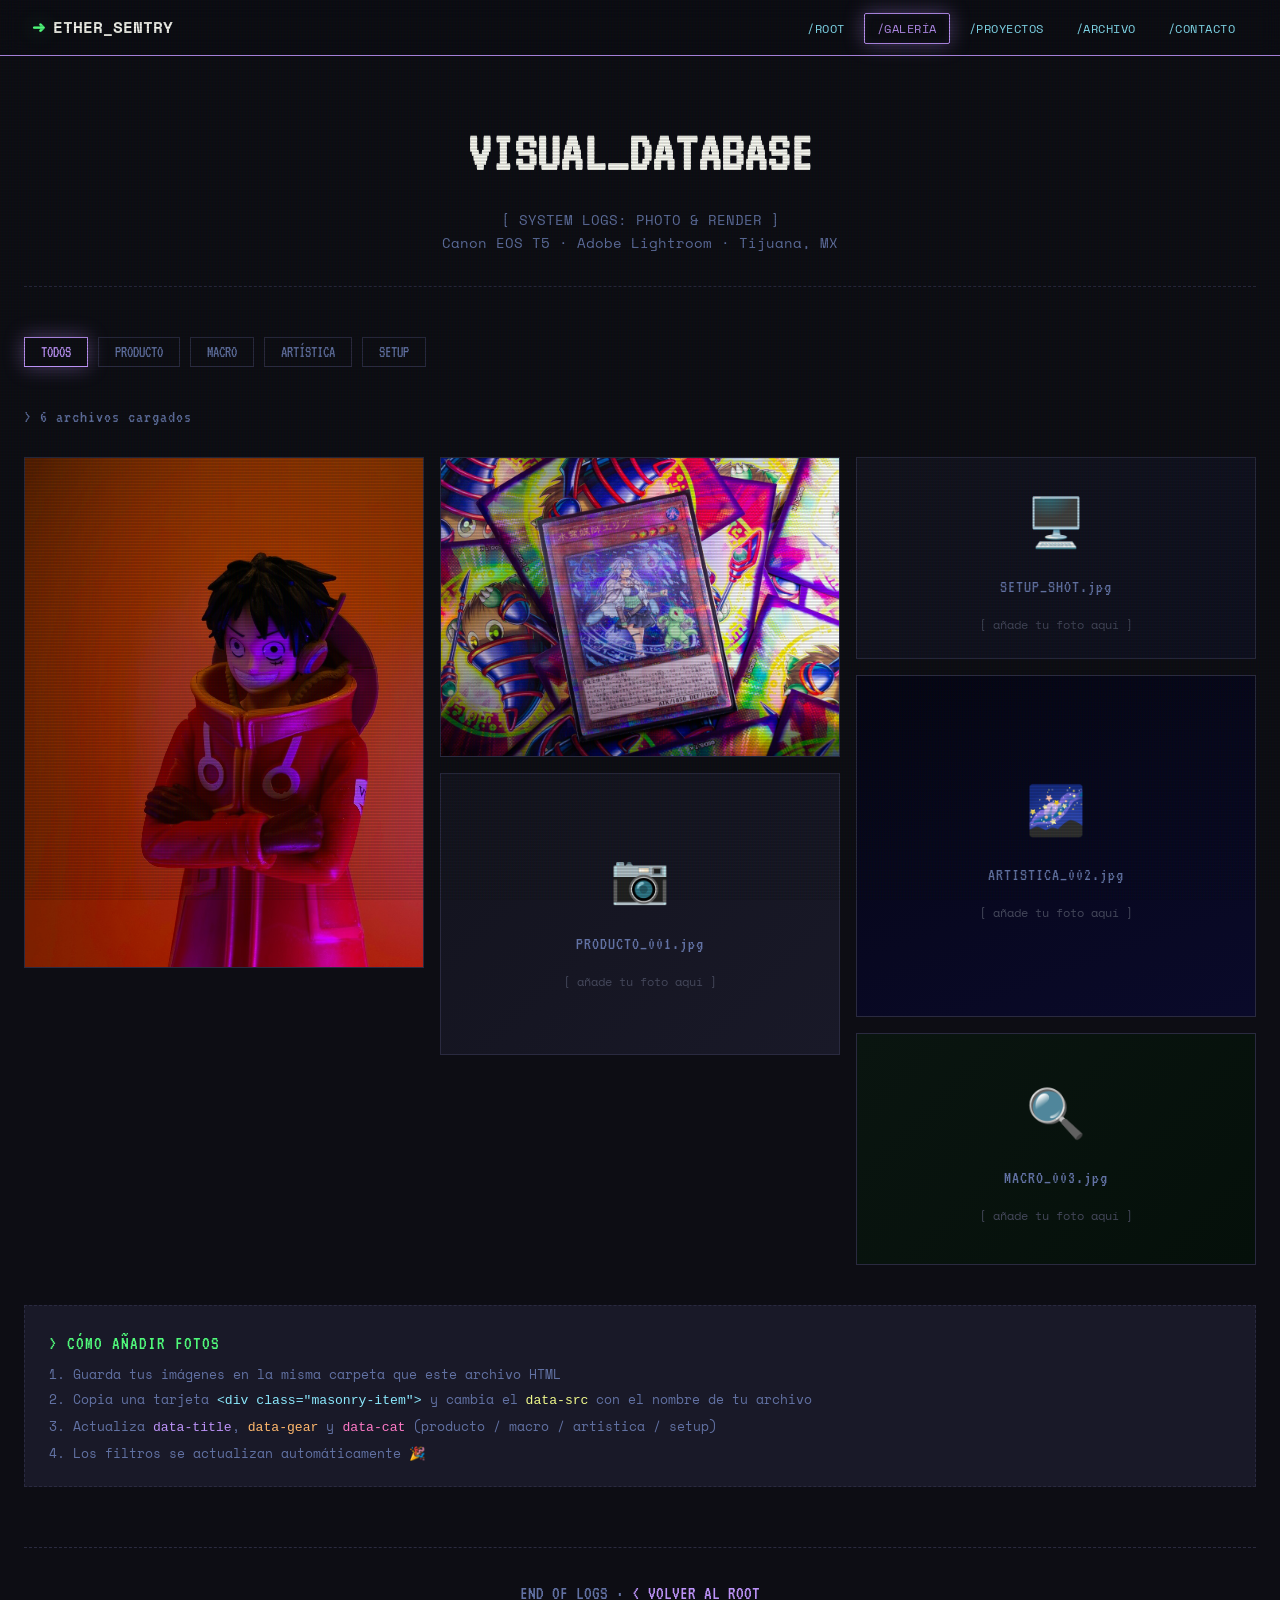
==== commit f1a5a5be: "Add files via upload" ====
--- a/galeria.html
+++ b/galeria.html
@@ -1,223 +1,243 @@
 <!DOCTYPE html>
 <html lang="es">
 <head>
-    <meta charset="UTF-8">
-    <meta name="viewport" content="width=device-width, initial-scale=1.0">
-    <title>EtherSentry | Visual Log</title>
-    <link rel="preconnect" href="https://fonts.googleapis.com">
-    <link rel="preconnect" href="https://fonts.gstatic.com" crossorigin>
-    <link href="https://fonts.googleapis.com/css2?family=VT323&display=swap" rel="stylesheet">
-    
-    <style>
-        /* --- TUS VARIABLES & PALETA ORIGINALES --- */
-        :root {
-            --bg-dark: #0f0f16;
-            --bg-panel: #191924;
-            --retro-purple: #bd93f9; 
-            --retro-green: #50fa7b;  
-            --retro-blue: #8be9fd;   
-            --text-main: #f8f8f2;
-            --text-dim: #6272a4;
-            --font-pixel: 'VT323', monospace; 
-            --font-body: system-ui, -apple-system, sans-serif;
-        }
-
-        * { box-sizing: border-box; margin: 0; padding: 0; }
-
-        body {
-            background-color: var(--bg-dark);
-            color: var(--text-main);
-            font-family: var(--font-body);
-            line-height: 1.6;
-            overflow-x: hidden;
-            position: relative;
-        }
-
-        /* --- EFECTO CRT (SCANLINES) --- */
-        body::before {
-            content: " "; display: block; position: fixed;
-            top: 0; left: 0; bottom: 0; right: 0;
-            background: linear-gradient(rgba(18, 16, 16, 0) 50%, rgba(0, 0, 0, 0.1) 50%), linear-gradient(90deg, rgba(255, 0, 0, 0.03), rgba(0, 255, 0, 0.01), rgba(0, 0, 255, 0.03));
-            z-index: 9999; background-size: 100% 3px, 3px 100%; pointer-events: none;
-        }
-
-        h1, h2, h3, .pixel-font { font-family: var(--font-pixel); letter-spacing: 1px; }
-        a { text-decoration: none; color: inherit; transition: 0.2s; }
-        ul { list-style: none; }
-
-        .container { max-width: 1200px; /* Un poco más ancho para galería */ margin: 0 auto; padding: 0 20px; position: relative; z-index: 1; }
-
-        /* --- TU BARRA DE NAVEGACIÓN --- */
-        .cyber-nav {
-            display: flex; justify-content: space-between; align-items: center;
-            background-color: rgba(15, 15, 22, 0.95);
-            padding: 15px 30px;
-            border-bottom: 2px solid #bd93f9;
-            position: sticky; top: 0; z-index: 1000;
-            backdrop-filter: blur(5px);
-        }
-
-        .nav-logo {
-            font-family: 'Courier New', monospace; font-weight: bold; font-size: 1.5rem;
-            color: #f8f8f2; text-shadow: 0 0 5px #50fa7b;
-        }
-
-        .nav-links { list-style: none; display: flex; gap: 20px; margin: 0; padding: 0; }
-
-        .nav-links li a {
-            text-decoration: none; color: #8be9fd;
-            font-family: 'Courier New', monospace; font-weight: bold;
-            transition: all 0.3s ease; padding: 5px 10px; border: 1px solid transparent;
-        }
-
-        .nav-links li a:hover {
-            color: #50fa7b; border: 1px solid #50fa7b;
-            box-shadow: 0 0 10px #50fa7b; background-color: rgba(80, 250, 123, 0.1);
-        }
-
-        .nav-links li a.active { color: #bd93f9; border-bottom: 2px solid #bd93f9; }
-
-        /* --- TUS CLASES DE TARJETAS (REUTILIZADAS) --- */
-        .section-title { 
-            font-size: 2.5rem; margin-bottom: 40px; color: var(--retro-blue); 
-            border-bottom: 4px solid var(--retro-purple); display: inline-block; margin-top: 40px;
-        }
-
-        .project-grid { display: grid; grid-template-columns: repeat(auto-fit, minmax(300px, 1fr)); gap: 25px; }
-
-        .pixel-card {
-            background: var(--bg-panel); border: 2px solid #333; transition: 0.3s;
-            position: relative; overflow: hidden; cursor: pointer;
-        }
-        .pixel-card:hover {
-            border-color: var(--retro-green); transform: translateY(-5px);
-            box-shadow: 8px 8px 0px rgba(80, 250, 123, 0.2);
-        }
-
-        .card-img-container {
-            width: 100%; height: 250px; /* Altura fija para fotos */
-            background: #000; border-bottom: 2px solid #333;
-            display: flex; align-items: center; justify-content: center; overflow: hidden;
-        }
-        .card-img-container img {
-            width: 100%; height: 100%; object-fit: cover; transition: transform 0.5s;
-        }
-        .pixel-card:hover .card-img-container img { transform: scale(1.1); }
-
-        .card-content { padding: 20px; }
-        .tag { 
-            background: var(--retro-purple); color: #000; 
-            font-family: var(--font-pixel); padding: 2px 8px; font-size: 0.9rem;
-            display: inline-block; margin-bottom: 10px;
-        }
-
-        /* --- ESTILOS EXTRA SOLO PARA EL MODAL (Necesario para ver fotos en grande) --- */
-        .modal {
-            display: none; position: fixed; z-index: 2000; left: 0; top: 0; width: 100%; height: 100%;
-            background-color: rgba(15, 15, 22, 0.98);
-            justify-content: center; align-items: center; flex-direction: column;
-        }
-        .modal-content {
-            max-width: 90%; max-height: 80vh;
-            border: 2px solid var(--retro-green);
-            box-shadow: 0 0 20px rgba(80, 250, 123, 0.2);
-        }
-        .close-btn {
-            position: absolute; top: 30px; right: 40px; color: var(--text-main);
-            font-family: var(--font-pixel); font-size: 3rem; cursor: pointer;
-        }
-        .modal-caption {
-            margin-top: 20px; color: var(--text-main); font-family: var(--font-pixel); font-size: 1.5rem;
-            background: var(--bg-panel); padding: 10px 20px; border-left: 4px solid var(--retro-purple);
-        }
-    </style>
+  <meta charset="UTF-8">
+  <meta name="viewport" content="width=device-width, initial-scale=1.0">
+  <title>EtherSentry | Visual Database</title>
+  <meta name="description" content="Galería fotográfica de Rodrigo Frayre — fotografía de producto, macro, fotografía artística y creativa.">
+  <link rel="preconnect" href="https://fonts.googleapis.com">
+  <link rel="preconnect" href="https://fonts.gstatic.com" crossorigin>
+  <link href="https://fonts.googleapis.com/css2?family=VT323&family=Space+Mono:ital,wght@0,400;0,700;1,400&display=swap" rel="stylesheet">
+  <link rel="stylesheet" href="style.css">
 </head>
 <body>
 
-    <nav class="cyber-nav">
-        <div class="nav-logo">
-            <span style="color: #50fa7b;">➜</span> ETHER_SENTRY
-        </div>
-        <ul class="nav-links">
-            <li><a href="index.html">/ROOT</a></li>
-            <li><a href="galeria.html" class="active">/GALERÍA</a></li> <li><a href="index.html#proyectos">/PROYECTOS</a></li>
-            <li><a href="mailto:tuemail@gmail.com">/CONTACTO</a></li>
-        </ul>
-    </nav>
-
-    <div class="container">
-        
-        <header style="border-bottom: 2px dashed var(--retro-purple); padding: 40px 0; text-align: center; display: block;">
-            <div class="logo pixel-font" style="font-size: 3rem;">VISUAL_DATABASE</div>
-            <div class="pixel-font" style="color: var(--text-dim);">[ SYSTEM LOGS: PHOTO & RENDER ]</div>
-        </header>
-
-        <section style="margin-top: 40px;">
-            <h2 class="section-title pixel-font">ARCHIVOS DE IMAGEN</h2>
-
-            <div class="project-grid">
-                
-                <article class="pixel-card" onclick="openModal(this)" data-desc="Luffy Gear 5 - Iluminación Neón Magenta">
-                    <div class="card-img-container">
-                        <img src="luffy.jpg" alt="Luffy">
-                    </div>
-                    <div class="card-content">
-                        <span class="tag" style="background: var(--retro-blue);">FOTOGRAFÍA</span>
-                        <h3 class="pixel-font" style="font-size: 1.5rem;">Cyber Luffy</h3>
-                    </div>
-                </article>
-
-                <article class="pixel-card" onclick="openModal(this)" data-desc="Carta TCG Yu-Gi-Oh - Detalle Foil">
-                    <div class="card-img-container">
-                        <img src="cartas.jpg" alt="Cartas">
-                    </div>
-                    <div class="card-content">
-                        <span class="tag" style="background: var(--retro-green);">MACRO</span>
-                        <h3 class="pixel-font" style="font-size: 1.5rem;">TCG Eria Foil</h3>
-                    </div>
-                </article>
-
-                <article class="pixel-card" onclick="openModal(this)" data-desc="Terminal Garuda Linux con Fastfetch">
-                    <div class="card-img-container">
-                        <img src="setup.jpg" alt="Terminal"> </div>
-                    <div class="card-content">
-                        <span class="tag" style="background: var(--retro-purple);">LINUX</span>
-                        <h3 class="pixel-font" style="font-size: 1.5rem;">Workstation</h3>
-                    </div>
-                </article>
-
-                </div>
-        </section>
-
-        <footer style="margin-top: 80px; padding: 40px 0; text-align: center; border-top: 2px dashed var(--text-dim); font-family: var(--font-pixel); color: var(--text-dim);">
-            <p>END OF LOGS</p>
-        </footer>
-
-    </div>
-
-    <div id="myModal" class="modal">
-        <span class="close-btn" onclick="closeModal()">X</span>
-        <img class="modal-content" id="img01">
-        <div id="caption" class="modal-caption"></div>
-    </div>
-
-    <script>
-        function openModal(card) {
-            const modal = document.getElementById("myModal");
-            const img = card.querySelector('img');
-            const desc = card.getAttribute('data-desc');
-            
-            document.getElementById("img01").src = img.src;
-            document.getElementById("caption").innerHTML = "> " + desc;
-            modal.style.display = "flex";
-        }
-        function closeModal() {
-            document.getElementById("myModal").style.display = "none";
-        }
-        window.onclick = function(e) {
-            if (e.target == document.getElementById("myModal")) closeModal();
-        }
-    </script>
+<!-- ═══════════════ NAV ═══════════════ -->
+<nav class="cyber-nav">
+  <div class="nav-logo">
+    <span class="arrow">➜</span>
+    <span class="glitch" data-text="ETHER_SENTRY">ETHER_SENTRY</span>
+  </div>
+  <ul class="nav-links">
+    <li><a href="index.html">/ROOT</a></li>
+    <li><a href="galeria.html" class="active">/GALERÍA</a></li>
+    <li><a href="index.html#proyectos">/PROYECTOS</a></li>
+    <li><a href="index.html#archivo">/ARCHIVO</a></li>
+    <li><a href="index.html#contacto">/CONTACTO</a></li>
+  </ul>
+</nav>
+
+<div class="container container--wide">
+
+  <!-- ═══════════════ HEADER ═══════════════ -->
+  <header class="gallery-header">
+    <h1 class="gallery-title pixel">VISUAL_DATABASE</h1>
+    <p class="gallery-sub">
+      [ SYSTEM LOGS: PHOTO &amp; RENDER ]<br>
+      Canon EOS T5 · Adobe Lightroom · Tijuana, MX
+    </p>
+  </header>
+
+  <!-- Filtros -->
+  <div class="gallery-filters">
+    <button class="filter-btn active" data-filter="all">TODOS</button>
+    <button class="filter-btn" data-filter="producto">PRODUCTO</button>
+    <button class="filter-btn" data-filter="macro">MACRO</button>
+    <button class="filter-btn" data-filter="artistica">ARTÍSTICA</button>
+    <button class="filter-btn" data-filter="setup">SETUP</button>
+  </div>
+
+  <!-- Contador -->
+  <p class="pixel" style="font-size:1.1rem; color:var(--text-dim); margin-bottom:24px;">
+    &gt; <span id="photo-count">4</span> archivos cargados
+  </p>
+
+  <!-- ═══════════════ MASONRY GRID ═══════════════ -->
+  <div class="masonry-grid" id="gallery-grid">
+
+    <div class="masonry-item" data-cat="artistica" data-src="luffy.jpg" data-title="Cyber Luffy · Iluminación Neón Magenta" data-gear="Canon T5 · f/2.8 · ISO 800 · Gel magenta">
+      <img src="luffy.jpg" alt="Figura Luffy Gear 5 con iluminación neón magenta">
+      <div class="masonry-overlay">
+        <div class="masonry-overlay-title">Cyber Luffy</div>
+        <div class="masonry-overlay-tag">🔴 ARTÍSTICA · Canon T5</div>
+      </div>
+    </div>
+
+    <div class="masonry-item" data-cat="macro" data-src="cartas.jpg" data-title="TCG Eria · Detalle Foil Holográfico" data-gear="Canon T5 · Macro · f/5.6 · ISO 200">
+      <img src="cartas.jpg" alt="Carta Yu-Gi-Oh Eria con textura foil">
+      <div class="masonry-overlay">
+        <div class="masonry-overlay-title">TCG Eria Foil</div>
+        <div class="masonry-overlay-tag">🔵 MACRO · Holográfico</div>
+      </div>
+    </div>
+
+    <!-- Placeholder cards para que el masonry se vea con contenido real -->
+    <div class="masonry-item placeholder-card" data-cat="producto" data-src="luffy.jpg" data-title="Producto Shot #1" data-gear="Canon T5 · Caja de luz">
+      <div style="background: linear-gradient(135deg, var(--bg-panel), var(--bg-card)); height: 280px; display:flex; align-items:center; justify-content:center; flex-direction:column; gap:12px;">
+        <span style="font-size:3rem;">📷</span>
+        <span class="pixel" style="color:var(--text-dim); font-size:1.1rem;">PRODUCTO_001.jpg</span>
+        <span style="font-size:0.75rem; color:var(--text-muted);">[ añade tu foto aquí ]</span>
+      </div>
+      <div class="masonry-overlay">
+        <div class="masonry-overlay-title">Producto Shot #1</div>
+        <div class="masonry-overlay-tag">🟢 PRODUCTO</div>
+      </div>
+    </div>
+
+    <div class="masonry-item placeholder-card" data-cat="setup" data-src="cartas.jpg" data-title="Workstation Setup" data-gear="Canon T5 · Gran angular">
+      <div style="background: linear-gradient(135deg, var(--bg-panel), #0f1020); height: 200px; display:flex; align-items:center; justify-content:center; flex-direction:column; gap:12px;">
+        <span style="font-size:3rem;">🖥️</span>
+        <span class="pixel" style="color:var(--text-dim); font-size:1.1rem;">SETUP_SHOT.jpg</span>
+        <span style="font-size:0.75rem; color:var(--text-muted);">[ añade tu foto aquí ]</span>
+      </div>
+      <div class="masonry-overlay">
+        <div class="masonry-overlay-title">Workstation</div>
+        <div class="masonry-overlay-tag">🟣 SETUP · Linux</div>
+      </div>
+    </div>
+
+    <div class="masonry-item placeholder-card" data-cat="artistica" data-src="luffy.jpg" data-title="Artística #2" data-gear="Canon T5 · Gel azul">
+      <div style="background: linear-gradient(160deg, #050514, #0a0a2a); height: 340px; display:flex; align-items:center; justify-content:center; flex-direction:column; gap:12px;">
+        <span style="font-size:3rem;">🌌</span>
+        <span class="pixel" style="color:var(--text-dim); font-size:1.1rem;">ARTISTICA_002.jpg</span>
+        <span style="font-size:0.75rem; color:var(--text-muted);">[ añade tu foto aquí ]</span>
+      </div>
+      <div class="masonry-overlay">
+        <div class="masonry-overlay-title">Artística #2</div>
+        <div class="masonry-overlay-tag">🔴 ARTÍSTICA · Gel azul</div>
+      </div>
+    </div>
+
+    <div class="masonry-item placeholder-card" data-cat="macro" data-src="cartas.jpg" data-title="Macro Collection" data-gear="Canon T5 · Lente macro">
+      <div style="background: linear-gradient(135deg, #0a1510, #05100a); height: 230px; display:flex; align-items:center; justify-content:center; flex-direction:column; gap:12px;">
+        <span style="font-size:3rem;">🔍</span>
+        <span class="pixel" style="color:var(--text-dim); font-size:1.1rem;">MACRO_003.jpg</span>
+        <span style="font-size:0.75rem; color:var(--text-muted);">[ añade tu foto aquí ]</span>
+      </div>
+      <div class="masonry-overlay">
+        <div class="masonry-overlay-title">Macro #3</div>
+        <div class="masonry-overlay-tag">🔵 MACRO</div>
+      </div>
+    </div>
+
+  </div><!-- /masonry-grid -->
+
+  <!-- Instrucción de añadir fotos -->
+  <div style="margin-top: 40px; padding: 20px 24px; background:var(--bg-card); border: 1px dashed var(--border); font-size:0.82rem; color:var(--text-dim); line-height:1.9;">
+    <span class="pixel" style="color:var(--green); font-size:1.2rem;">&gt; CÓMO AÑADIR FOTOS</span><br>
+    1. Guarda tus imágenes en la misma carpeta que este archivo HTML<br>
+    2. Copia una tarjeta <code style="color:var(--cyan)">&lt;div class="masonry-item"&gt;</code> y cambia el <code style="color:var(--yellow)">data-src</code> con el nombre de tu archivo<br>
+    3. Actualiza <code style="color:var(--purple)">data-title</code>, <code style="color:var(--orange)">data-gear</code> y <code style="color:var(--pink)">data-cat</code> (producto / macro / artistica / setup)<br>
+    4. Los filtros se actualizan automáticamente 🎉
+  </div>
+
+  <footer style="margin-top:60px; padding:30px 0; border-top: 1px dashed var(--border); text-align:center; font-family:var(--font-pixel); color:var(--text-dim);">
+    <p>END OF LOGS · <a href="index.html" style="color:var(--purple);">&lt; VOLVER AL ROOT</a></p>
+  </footer>
+
+</div><!-- /container -->
+
+<!-- ═══════════════ LIGHTBOX ═══════════════ -->
+<div class="lightbox" id="lightbox">
+  <button class="lightbox-close" id="lb-close">✕</button>
+  <button class="lightbox-nav prev" id="lb-prev">◀</button>
+  <img class="lightbox-img" id="lb-img" src="" alt="">
+  <div class="lightbox-caption" id="lb-caption"></div>
+  <button class="lightbox-nav next" id="lb-next">▶</button>
+</div>
+
+<!-- ═══════════════ SCRIPTS ═══════════════ -->
+<script>
+/* ---- FILTROS ---- */
+const filterBtns = document.querySelectorAll('.filter-btn');
+const items = document.querySelectorAll('.masonry-item');
+const countEl = document.getElementById('photo-count');
+
+function updateCount() {
+  const visible = [...items].filter(i => i.style.display !== 'none').length;
+  countEl.textContent = visible;
+}
+
+filterBtns.forEach(btn => {
+  btn.addEventListener('click', () => {
+    filterBtns.forEach(b => b.classList.remove('active'));
+    btn.classList.add('active');
+    const f = btn.dataset.filter;
+    items.forEach(item => {
+      const match = f === 'all' || item.dataset.cat === f;
+      item.style.display = match ? 'block' : 'none';
+      if (match) item.classList.add('visible');
+    });
+    updateCount();
+  });
+});
+
+/* ---- SCROLL ANIMATION ---- */
+const obs = new IntersectionObserver(entries => {
+  entries.forEach((e, i) => {
+    if (e.isIntersecting) setTimeout(() => e.target.classList.add('visible'), i * 60);
+  });
+}, { threshold: 0.05 });
+items.forEach(i => obs.observe(i));
+
+/* ---- LIGHTBOX ---- */
+let current = 0;
+let activeItems = [];
+
+function getActiveItems() {
+  return [...document.querySelectorAll('.masonry-item')]
+    .filter(i => i.style.display !== 'none');
+}
+
+function openLightbox(item) {
+  activeItems = getActiveItems();
+  current = activeItems.indexOf(item);
+  showLightboxItem(current);
+  document.getElementById('lightbox').classList.add('open');
+  document.body.style.overflow = 'hidden';
+}
+
+function showLightboxItem(idx) {
+  const item = activeItems[idx];
+  if (!item) return;
+  document.getElementById('lb-img').src    = item.dataset.src;
+  document.getElementById('lb-img').alt    = item.dataset.title;
+  const gear = item.dataset.gear ? ` · ${item.dataset.gear}` : '';
+  document.getElementById('lb-caption').textContent = `> ${item.dataset.title}${gear}`;
+}
+
+function closeLightbox() {
+  document.getElementById('lightbox').classList.remove('open');
+  document.body.style.overflow = '';
+}
+
+items.forEach(item => {
+  item.addEventListener('click', () => openLightbox(item));
+});
+
+document.getElementById('lb-close').addEventListener('click', closeLightbox);
+document.getElementById('lb-prev').addEventListener('click', () => {
+  current = (current - 1 + activeItems.length) % activeItems.length;
+  showLightboxItem(current);
+});
+document.getElementById('lb-next').addEventListener('click', () => {
+  current = (current + 1) % activeItems.length;
+  showLightboxItem(current);
+});
+
+document.getElementById('lightbox').addEventListener('click', e => {
+  if (e.target === document.getElementById('lightbox')) closeLightbox();
+});
+
+document.addEventListener('keydown', e => {
+  if (!document.getElementById('lightbox').classList.contains('open')) return;
+  if (e.key === 'Escape')     closeLightbox();
+  if (e.key === 'ArrowLeft')  { current = (current - 1 + activeItems.length) % activeItems.length; showLightboxItem(current); }
+  if (e.key === 'ArrowRight') { current = (current + 1) % activeItems.length; showLightboxItem(current); }
+});
+
+updateCount();
+</script>
 
 </body>
 </html>
--- a/style.css
+++ b/style.css
@@ -0,0 +1,823 @@
+/* ============================================================
+   ETHERSENTRY PORTFOLIO — CSS CONSOLIDADO
+   Paleta: Dracula Theme  |  Fuentes: VT323 + Space Mono
+   ============================================================ */
+
+@import url('https://fonts.googleapis.com/css2?family=VT323&family=Space+Mono:ital,wght@0,400;0,700;1,400&display=swap');
+
+/* --- VARIABLES --- */
+:root {
+  --bg-dark:      #0d0d14;
+  --bg-panel:     #13131e;
+  --bg-card:      #191928;
+  --border:       #2a2a40;
+
+  --purple:       #bd93f9;
+  --green:        #50fa7b;
+  --cyan:         #8be9fd;
+  --pink:         #ff79c6;
+  --yellow:       #f1fa8c;
+  --orange:       #ffb86c;
+
+  --text-main:    #f8f8f2;
+  --text-dim:     #6272a4;
+  --text-muted:   #44475a;
+
+  --font-pixel:   'VT323', monospace;
+  --font-mono:    'Space Mono', monospace;
+
+  --glow-purple:  0 0 20px rgba(189,147,249,0.4);
+  --glow-green:   0 0 20px rgba(80,250,123,0.4);
+  --glow-cyan:    0 0 20px rgba(139,233,253,0.4);
+}
+
+/* --- RESET & BASE --- */
+*, *::before, *::after { box-sizing: border-box; margin: 0; padding: 0; }
+
+html { scroll-behavior: smooth; }
+
+body {
+  background-color: var(--bg-dark);
+  color: var(--text-main);
+  font-family: var(--font-mono);
+  font-size: 14px;
+  line-height: 1.7;
+  overflow-x: hidden;
+}
+
+h1, h2, h3, h4, .pixel { font-family: var(--font-pixel); letter-spacing: 1px; }
+a { text-decoration: none; color: inherit; transition: all 0.2s; }
+ul { list-style: none; }
+img { display: block; max-width: 100%; }
+
+/* --- EFECTO CRT --- */
+body::before {
+  content: "";
+  display: block;
+  position: fixed;
+  inset: 0;
+  background:
+    linear-gradient(rgba(18,16,16,0) 50%, rgba(0,0,0,0.12) 50%),
+    linear-gradient(90deg, rgba(255,0,0,0.025), rgba(0,255,0,0.015), rgba(0,0,255,0.025));
+  background-size: 100% 3px, 3px 100%;
+  pointer-events: none;
+  z-index: 9998;
+}
+
+/* Línea de scan animada */
+body::after {
+  content: "";
+  position: fixed;
+  top: -100%;
+  left: 0;
+  width: 100%;
+  height: 4px;
+  background: linear-gradient(transparent, rgba(139,233,253,0.06), transparent);
+  animation: scanline 8s linear infinite;
+  pointer-events: none;
+  z-index: 9997;
+}
+@keyframes scanline {
+  0%   { top: -4px; }
+  100% { top: 100%; }
+}
+
+/* --- LAYOUT --- */
+.container {
+  max-width: 1080px;
+  margin: 0 auto;
+  padding: 0 24px;
+  position: relative;
+  z-index: 1;
+}
+.container--wide { max-width: 1280px; }
+
+/* --- NAVEGACIÓN --- */
+.cyber-nav {
+  display: flex;
+  justify-content: space-between;
+  align-items: center;
+  padding: 14px 32px;
+  background: rgba(13,13,20,0.92);
+  border-bottom: 1px solid var(--purple);
+  position: sticky;
+  top: 0;
+  z-index: 1000;
+  backdrop-filter: blur(10px);
+  -webkit-backdrop-filter: blur(10px);
+}
+
+.nav-logo {
+  font-family: var(--font-mono);
+  font-weight: 700;
+  font-size: 1rem;
+  color: var(--text-main);
+  display: flex;
+  align-items: center;
+  gap: 8px;
+}
+.nav-logo .arrow { color: var(--green); text-shadow: var(--glow-green); }
+
+.nav-links {
+  display: flex;
+  gap: 6px;
+}
+.nav-links a {
+  font-family: var(--font-mono);
+  font-size: 0.78rem;
+  color: var(--cyan);
+  padding: 5px 12px;
+  border: 1px solid transparent;
+  border-radius: 2px;
+  transition: all 0.2s;
+  letter-spacing: 0.5px;
+}
+.nav-links a:hover {
+  color: var(--green);
+  border-color: var(--green);
+  box-shadow: var(--glow-green), inset 0 0 8px rgba(80,250,123,0.08);
+}
+.nav-links a.active {
+  color: var(--purple);
+  border-color: var(--purple);
+  box-shadow: var(--glow-purple), inset 0 0 8px rgba(189,147,249,0.08);
+}
+
+/* --- SECCIÓN HERO --- */
+.hero {
+  display: grid;
+  grid-template-columns: 1.4fr 1fr;
+  gap: 60px;
+  align-items: center;
+  padding: 80px 0 60px;
+  min-height: 90vh;
+}
+
+.hero-eyebrow {
+  font-size: 1.1rem;
+  color: var(--cyan);
+  margin-bottom: 16px;
+  opacity: 0;
+  animation: fadeUp 0.6s ease forwards 0.2s;
+}
+
+.hero h1 {
+  font-size: clamp(3rem, 6vw, 5.5rem);
+  line-height: 0.95;
+  text-transform: uppercase;
+  margin-bottom: 24px;
+  opacity: 0;
+  animation: fadeUp 0.6s ease forwards 0.4s;
+}
+.hero h1 .line-green { color: var(--green); text-shadow: var(--glow-green); }
+.hero h1 .line-purple { color: var(--purple); text-shadow: var(--glow-purple); }
+
+.hero-desc {
+  color: var(--text-dim);
+  font-size: 0.9rem;
+  max-width: 460px;
+  margin-bottom: 36px;
+  opacity: 0;
+  animation: fadeUp 0.6s ease forwards 0.6s;
+}
+
+.hero-btns {
+  display: flex;
+  gap: 12px;
+  flex-wrap: wrap;
+  opacity: 0;
+  animation: fadeUp 0.6s ease forwards 0.8s;
+}
+
+/* Cursor de typing */
+.cursor {
+  display: inline-block;
+  width: 3px;
+  height: 0.85em;
+  background: var(--green);
+  vertical-align: middle;
+  margin-left: 4px;
+  animation: blink 0.8s step-end infinite;
+}
+@keyframes blink { 0%,100% { opacity: 1; } 50% { opacity: 0; } }
+
+/* --- PROFILE CARD (SKILL TREE) --- */
+.profile-card {
+  background: var(--bg-card);
+  border: 1px solid var(--border);
+  padding: 28px;
+  position: relative;
+  opacity: 0;
+  animation: fadeUp 0.7s ease forwards 0.5s;
+}
+.profile-card::before {
+  content: '';
+  position: absolute;
+  inset: -1px;
+  background: linear-gradient(135deg, var(--purple), transparent 60%, var(--cyan));
+  z-index: -1;
+  opacity: 0.35;
+  border-radius: inherit;
+}
+.profile-card-title {
+  font-size: 1.8rem;
+  color: var(--text-main);
+  text-align: center;
+  margin-bottom: 20px;
+  border-bottom: 1px dashed var(--border);
+  padding-bottom: 12px;
+}
+
+.stat-row { margin-bottom: 18px; }
+.stat-label {
+  display: flex;
+  justify-content: space-between;
+  font-family: var(--font-pixel);
+  font-size: 1.2rem;
+  margin-bottom: 6px;
+}
+.progress-track {
+  height: 12px;
+  background: #000;
+  border: 1px solid var(--border);
+  padding: 2px;
+  overflow: hidden;
+}
+.progress-fill {
+  height: 100%;
+  background: var(--green);
+  background-image: repeating-linear-gradient(
+    45deg,
+    transparent,
+    transparent 4px,
+    rgba(255,255,255,0.12) 4px,
+    rgba(255,255,255,0.12) 8px
+  );
+  transform-origin: left;
+  transform: scaleX(0);
+  transition: transform 1.4s cubic-bezier(0.25, 1, 0.5, 1);
+}
+.progress-fill.animate { transform: scaleX(1); }
+
+/* Sprite animado */
+.pixel-runner {
+  margin-top: 20px;
+  height: 36px;
+  border-top: 1px dashed var(--border);
+  position: relative;
+  overflow: hidden;
+  display: flex;
+  align-items: center;
+}
+.pixel-sprite {
+  font-size: 22px;
+  position: absolute;
+  animation: walk 6s linear infinite;
+  filter: drop-shadow(0 0 4px var(--green));
+}
+@keyframes walk {
+  0%   { left: -8%; transform: scaleX(1); }
+  49%  { left: 102%; transform: scaleX(1); }
+  50%  { left: 102%; transform: scaleX(-1); }
+  99%  { left: -8%; transform: scaleX(-1); }
+  100% { left: -8%; transform: scaleX(1); }
+}
+
+/* --- BOTONES --- */
+.btn {
+  display: inline-block;
+  padding: 10px 22px;
+  font-family: var(--font-pixel);
+  font-size: 1.3rem;
+  cursor: pointer;
+  border: none;
+  transition: all 0.15s;
+  position: relative;
+}
+.btn-primary {
+  background: var(--purple);
+  color: var(--bg-dark);
+  box-shadow: 4px 4px 0 var(--cyan);
+}
+.btn-primary:hover {
+  transform: translate(2px, 2px);
+  box-shadow: 2px 2px 0 var(--cyan);
+}
+.btn-outline {
+  background: transparent;
+  border: 2px solid var(--green);
+  color: var(--green);
+}
+.btn-outline:hover {
+  background: var(--green);
+  color: var(--bg-dark);
+  box-shadow: var(--glow-green);
+}
+
+/* --- TÍTULOS DE SECCIÓN --- */
+section { padding: 80px 0; }
+
+.section-header {
+  margin-bottom: 50px;
+}
+.section-tag {
+  font-family: var(--font-mono);
+  font-size: 0.72rem;
+  color: var(--green);
+  letter-spacing: 3px;
+  text-transform: uppercase;
+  margin-bottom: 8px;
+}
+.section-title {
+  font-size: clamp(2rem, 4vw, 3rem);
+  color: var(--cyan);
+  display: inline-block;
+  position: relative;
+  padding-bottom: 8px;
+}
+.section-title::after {
+  content: '';
+  position: absolute;
+  bottom: 0;
+  left: 0;
+  width: 100%;
+  height: 3px;
+  background: linear-gradient(90deg, var(--purple), transparent);
+}
+
+/* --- TIMELINE --- */
+.timeline {
+  border-left: 2px solid var(--border);
+  padding-left: 36px;
+  margin-left: 12px;
+}
+.timeline-item {
+  margin-bottom: 48px;
+  position: relative;
+  opacity: 0;
+  transform: translateX(-20px);
+  transition: opacity 0.5s ease, transform 0.5s ease;
+}
+.timeline-item.visible {
+  opacity: 1;
+  transform: translateX(0);
+}
+.timeline-dot {
+  position: absolute;
+  left: -45px;
+  top: 6px;
+  width: 18px;
+  height: 18px;
+  background: var(--purple);
+  border: 3px solid var(--bg-dark);
+  box-shadow: 0 0 0 2px var(--purple), var(--glow-purple);
+}
+.timeline-dot.dim {
+  background: var(--border);
+  box-shadow: 0 0 0 2px var(--border);
+}
+.timeline-company {
+  font-family: var(--font-pixel);
+  font-size: 1.5rem;
+  color: var(--green);
+}
+.timeline-role {
+  font-size: 1rem;
+  font-weight: 700;
+  color: var(--text-main);
+  margin: 4px 0;
+}
+.timeline-date {
+  font-family: var(--font-pixel);
+  font-size: 1.1rem;
+  color: var(--cyan);
+  margin-bottom: 8px;
+}
+.timeline-desc { color: var(--text-dim); font-size: 0.85rem; }
+
+/* --- SKILLS GRID --- */
+.skills-grid {
+  display: grid;
+  grid-template-columns: repeat(auto-fit, minmax(260px, 1fr));
+  gap: 20px;
+}
+.skill-card {
+  background: var(--bg-card);
+  border: 1px solid var(--border);
+  padding: 24px;
+  transition: all 0.25s;
+  opacity: 0;
+  transform: translateY(20px);
+}
+.skill-card.visible {
+  opacity: 1;
+  transform: translateY(0);
+}
+.skill-card:hover {
+  border-color: var(--green);
+  transform: translateY(-4px);
+  box-shadow: 0 8px 32px rgba(80,250,123,0.12);
+}
+.skill-card-title {
+  font-size: 1.5rem;
+  margin-bottom: 16px;
+}
+.skill-list li {
+  color: var(--text-dim);
+  font-size: 0.85rem;
+  padding: 5px 0;
+  border-bottom: 1px solid var(--bg-panel);
+  display: flex;
+  align-items: center;
+  gap: 8px;
+}
+.skill-list li::before {
+  content: '[+]';
+  color: var(--green);
+  font-family: var(--font-pixel);
+  font-size: 1rem;
+  flex-shrink: 0;
+}
+
+/* --- PROJECT GRID --- */
+.project-grid {
+  display: grid;
+  grid-template-columns: repeat(auto-fit, minmax(300px, 1fr));
+  gap: 24px;
+}
+.project-card {
+  background: var(--bg-card);
+  border: 1px solid var(--border);
+  overflow: hidden;
+  transition: all 0.3s;
+  opacity: 0;
+  transform: translateY(20px);
+}
+.project-card.visible {
+  opacity: 1;
+  transform: translateY(0);
+}
+.project-card:hover {
+  border-color: var(--purple);
+  transform: translateY(-6px);
+  box-shadow: 0 12px 40px rgba(189,147,249,0.15);
+}
+.card-img {
+  width: 100%;
+  height: 200px;
+  background: var(--bg-panel);
+  border-bottom: 1px solid var(--border);
+  overflow: hidden;
+  display: flex;
+  align-items: center;
+  justify-content: center;
+}
+.card-img img { width: 100%; height: 100%; object-fit: cover; transition: transform 0.5s; }
+.project-card:hover .card-img img { transform: scale(1.08); }
+.card-placeholder {
+  font-family: var(--font-pixel);
+  font-size: 3rem;
+  color: var(--border);
+}
+.card-body { padding: 20px; }
+.tag {
+  display: inline-block;
+  padding: 2px 10px;
+  font-family: var(--font-pixel);
+  font-size: 0.95rem;
+  margin-bottom: 10px;
+  color: var(--bg-dark);
+}
+.tag-photo  { background: var(--cyan); }
+.tag-eng    { background: var(--green); }
+.tag-dev    { background: var(--purple); }
+.tag-macro  { background: var(--pink); }
+.card-title { font-size: 1.5rem; margin-bottom: 8px; }
+.card-desc  { color: var(--text-dim); font-size: 0.82rem; line-height: 1.6; }
+.card-link {
+  display: inline-block;
+  margin-top: 14px;
+  font-size: 0.8rem;
+  color: var(--cyan);
+  border-bottom: 1px dashed var(--cyan);
+  transition: all 0.2s;
+}
+.card-link:hover { color: var(--green); border-color: var(--green); }
+
+/* --- ARCHIVO / DOCS SECTION --- */
+.archive-grid {
+  display: grid;
+  grid-template-columns: repeat(auto-fit, minmax(240px, 1fr));
+  gap: 16px;
+}
+.archive-item {
+  background: var(--bg-card);
+  border: 1px solid var(--border);
+  padding: 18px 20px;
+  display: flex;
+  align-items: flex-start;
+  gap: 14px;
+  transition: all 0.25s;
+  cursor: pointer;
+  opacity: 0;
+  transform: translateX(-10px);
+}
+.archive-item.visible {
+  opacity: 1;
+  transform: translateX(0);
+}
+.archive-item:hover {
+  border-color: var(--yellow);
+  box-shadow: 0 4px 20px rgba(241,250,140,0.1);
+}
+.archive-icon {
+  font-size: 2rem;
+  line-height: 1;
+  flex-shrink: 0;
+}
+.archive-name {
+  font-family: var(--font-pixel);
+  font-size: 1.2rem;
+  color: var(--yellow);
+  margin-bottom: 4px;
+}
+.archive-meta {
+  font-size: 0.75rem;
+  color: var(--text-dim);
+}
+.archive-size {
+  font-family: var(--font-mono);
+  font-size: 0.72rem;
+  color: var(--green);
+  margin-top: 6px;
+}
+
+/* --- SECCIÓN CONTACTO --- */
+.contact-grid {
+  display: grid;
+  grid-template-columns: 1fr 1fr;
+  gap: 40px;
+  align-items: start;
+}
+.contact-info h2 { font-size: 2.5rem; margin-bottom: 12px; }
+.contact-info p { color: var(--text-dim); font-size: 0.88rem; margin-bottom: 28px; }
+
+.contact-links { display: flex; flex-direction: column; gap: 12px; }
+.contact-link {
+  display: flex;
+  align-items: center;
+  gap: 12px;
+  padding: 14px 18px;
+  background: var(--bg-card);
+  border: 1px solid var(--border);
+  font-size: 0.85rem;
+  transition: all 0.2s;
+}
+.contact-link:hover {
+  border-color: var(--cyan);
+  color: var(--cyan);
+  box-shadow: var(--glow-cyan);
+}
+.contact-link-icon { font-size: 1.2rem; }
+.contact-link-label { color: var(--text-dim); font-size: 0.75rem; }
+
+.contact-form {
+  display: flex;
+  flex-direction: column;
+  gap: 14px;
+}
+.form-group { display: flex; flex-direction: column; gap: 6px; }
+.form-label { font-size: 0.78rem; color: var(--text-dim); letter-spacing: 1px; text-transform: uppercase; }
+.form-input, .form-textarea {
+  background: var(--bg-card);
+  border: 1px solid var(--border);
+  color: var(--text-main);
+  font-family: var(--font-mono);
+  font-size: 0.85rem;
+  padding: 10px 14px;
+  outline: none;
+  transition: border-color 0.2s;
+  resize: none;
+}
+.form-input:focus, .form-textarea:focus { border-color: var(--purple); }
+.form-textarea { min-height: 120px; }
+
+/* --- FOOTER --- */
+footer {
+  margin-top: 0;
+  padding: 40px 0;
+  border-top: 1px dashed var(--border);
+  text-align: center;
+  font-family: var(--font-pixel);
+  font-size: 1.2rem;
+  color: var(--text-dim);
+}
+footer .footer-cta { font-size: 1.8rem; color: var(--text-main); margin-bottom: 8px; }
+
+/* --- DIVIDER --- */
+.divider {
+  border: none;
+  border-top: 1px dashed var(--border);
+  margin: 0;
+}
+
+/* ============================================================
+   GALERÍA — MASONRY
+   ============================================================ */
+.gallery-header {
+  text-align: center;
+  padding: 50px 0 30px;
+  border-bottom: 1px dashed var(--border);
+  margin-bottom: 50px;
+}
+.gallery-title { font-size: 3.5rem; color: var(--text-main); }
+.gallery-sub { color: var(--text-dim); font-size: 0.85rem; margin-top: 8px; }
+
+.gallery-filters {
+  display: flex;
+  gap: 10px;
+  flex-wrap: wrap;
+  margin-bottom: 36px;
+}
+.filter-btn {
+  padding: 6px 16px;
+  font-family: var(--font-pixel);
+  font-size: 1rem;
+  background: transparent;
+  border: 1px solid var(--border);
+  color: var(--text-dim);
+  cursor: pointer;
+  transition: all 0.2s;
+}
+.filter-btn:hover, .filter-btn.active {
+  border-color: var(--purple);
+  color: var(--purple);
+  box-shadow: var(--glow-purple);
+}
+
+/* Masonry */
+.masonry-grid {
+  columns: 3 280px;
+  column-gap: 16px;
+}
+.masonry-item {
+  break-inside: avoid;
+  margin-bottom: 16px;
+  border: 1px solid var(--border);
+  overflow: hidden;
+  cursor: pointer;
+  position: relative;
+  background: var(--bg-card);
+  transition: all 0.3s;
+  opacity: 0;
+  transform: scale(0.96);
+}
+.masonry-item.visible {
+  opacity: 1;
+  transform: scale(1);
+}
+.masonry-item:hover { border-color: var(--cyan); box-shadow: var(--glow-cyan); }
+.masonry-item img { width: 100%; display: block; transition: transform 0.5s; }
+.masonry-item:hover img { transform: scale(1.05); }
+
+.masonry-overlay {
+  position: absolute;
+  bottom: 0; left: 0; right: 0;
+  background: linear-gradient(transparent, rgba(13,13,20,0.95));
+  padding: 20px 14px 14px;
+  transform: translateY(100%);
+  transition: transform 0.3s;
+}
+.masonry-item:hover .masonry-overlay { transform: translateY(0); }
+.masonry-overlay-title { font-family: var(--font-pixel); font-size: 1.4rem; margin-bottom: 4px; }
+.masonry-overlay-tag  { font-size: 0.75rem; color: var(--cyan); }
+
+/* --- LIGHTBOX --- */
+.lightbox {
+  display: none;
+  position: fixed;
+  inset: 0;
+  z-index: 5000;
+  background: rgba(13,13,20,0.97);
+  justify-content: center;
+  align-items: center;
+  flex-direction: column;
+}
+.lightbox.open { display: flex; animation: fadeIn 0.25s ease; }
+
+@keyframes fadeIn { from { opacity: 0; } to { opacity: 1; } }
+
+.lightbox-img {
+  max-width: 90vw;
+  max-height: 78vh;
+  border: 1px solid var(--cyan);
+  box-shadow: var(--glow-cyan), 0 0 60px rgba(139,233,253,0.1);
+  object-fit: contain;
+}
+.lightbox-caption {
+  margin-top: 18px;
+  font-family: var(--font-pixel);
+  font-size: 1.5rem;
+  color: var(--text-main);
+  background: var(--bg-panel);
+  padding: 8px 20px;
+  border-left: 3px solid var(--purple);
+  max-width: 80vw;
+}
+.lightbox-close {
+  position: fixed;
+  top: 24px; right: 32px;
+  font-family: var(--font-pixel);
+  font-size: 2.5rem;
+  color: var(--text-main);
+  cursor: pointer;
+  background: none;
+  border: none;
+  transition: color 0.2s;
+  z-index: 5001;
+}
+.lightbox-close:hover { color: var(--pink); }
+.lightbox-nav {
+  position: fixed;
+  top: 50%;
+  transform: translateY(-50%);
+  font-size: 2.5rem;
+  cursor: pointer;
+  background: none;
+  border: none;
+  color: var(--text-dim);
+  font-family: var(--font-pixel);
+  transition: color 0.2s;
+  z-index: 5001;
+  padding: 0 20px;
+}
+.lightbox-nav:hover { color: var(--cyan); }
+.lightbox-nav.prev { left: 0; }
+.lightbox-nav.next { right: 0; }
+
+/* ============================================================
+   ANIMACIONES DE SCROLL
+   ============================================================ */
+@keyframes fadeUp {
+  from { opacity: 0; transform: translateY(24px); }
+  to   { opacity: 1; transform: translateY(0); }
+}
+
+/* --- GLITCH HOVER (para el logo) --- */
+.glitch {
+  position: relative;
+}
+.glitch:hover::before {
+  content: attr(data-text);
+  position: absolute;
+  left: 2px;
+  top: 0;
+  color: var(--cyan);
+  clip: rect(0, 900px, 0, 0);
+  animation: glitch-top 0.5s linear infinite;
+}
+.glitch:hover::after {
+  content: attr(data-text);
+  position: absolute;
+  left: -2px;
+  top: 0;
+  color: var(--pink);
+  clip: rect(0, 900px, 0, 0);
+  animation: glitch-bot 0.5s linear infinite;
+}
+@keyframes glitch-top {
+  0%    { clip: rect(0,9999px,0,0); }
+  25%   { clip: rect(14px,9999px,18px,0); transform: translate(-2px); }
+  50%   { clip: rect(0,9999px,0,0); }
+  75%   { clip: rect(8px,9999px,12px,0); transform: translate(2px); }
+  100%  { clip: rect(0,9999px,0,0); }
+}
+@keyframes glitch-bot {
+  0%    { clip: rect(0,9999px,0,0); }
+  25%   { clip: rect(20px,9999px,24px,0); transform: translate(2px); }
+  50%   { clip: rect(0,9999px,0,0); }
+  75%   { clip: rect(30px,9999px,34px,0); transform: translate(-2px); }
+  100%  { clip: rect(0,9999px,0,0); }
+}
+
+/* ============================================================
+   RESPONSIVE
+   ============================================================ */
+@media (max-width: 768px) {
+  .hero {
+    grid-template-columns: 1fr;
+    padding: 50px 0 40px;
+    min-height: auto;
+    gap: 40px;
+  }
+  .contact-grid { grid-template-columns: 1fr; }
+  .masonry-grid { columns: 2 180px; }
+  .cyber-nav { padding: 12px 16px; }
+  .nav-links a { font-size: 0.7rem; padding: 4px 8px; }
+}
+
+@media (max-width: 480px) {
+  .masonry-grid { columns: 1; }
+  .hero h1 { font-size: 2.8rem; }
+  .nav-links a { padding: 4px 6px; font-size: 0.65rem; }
+}
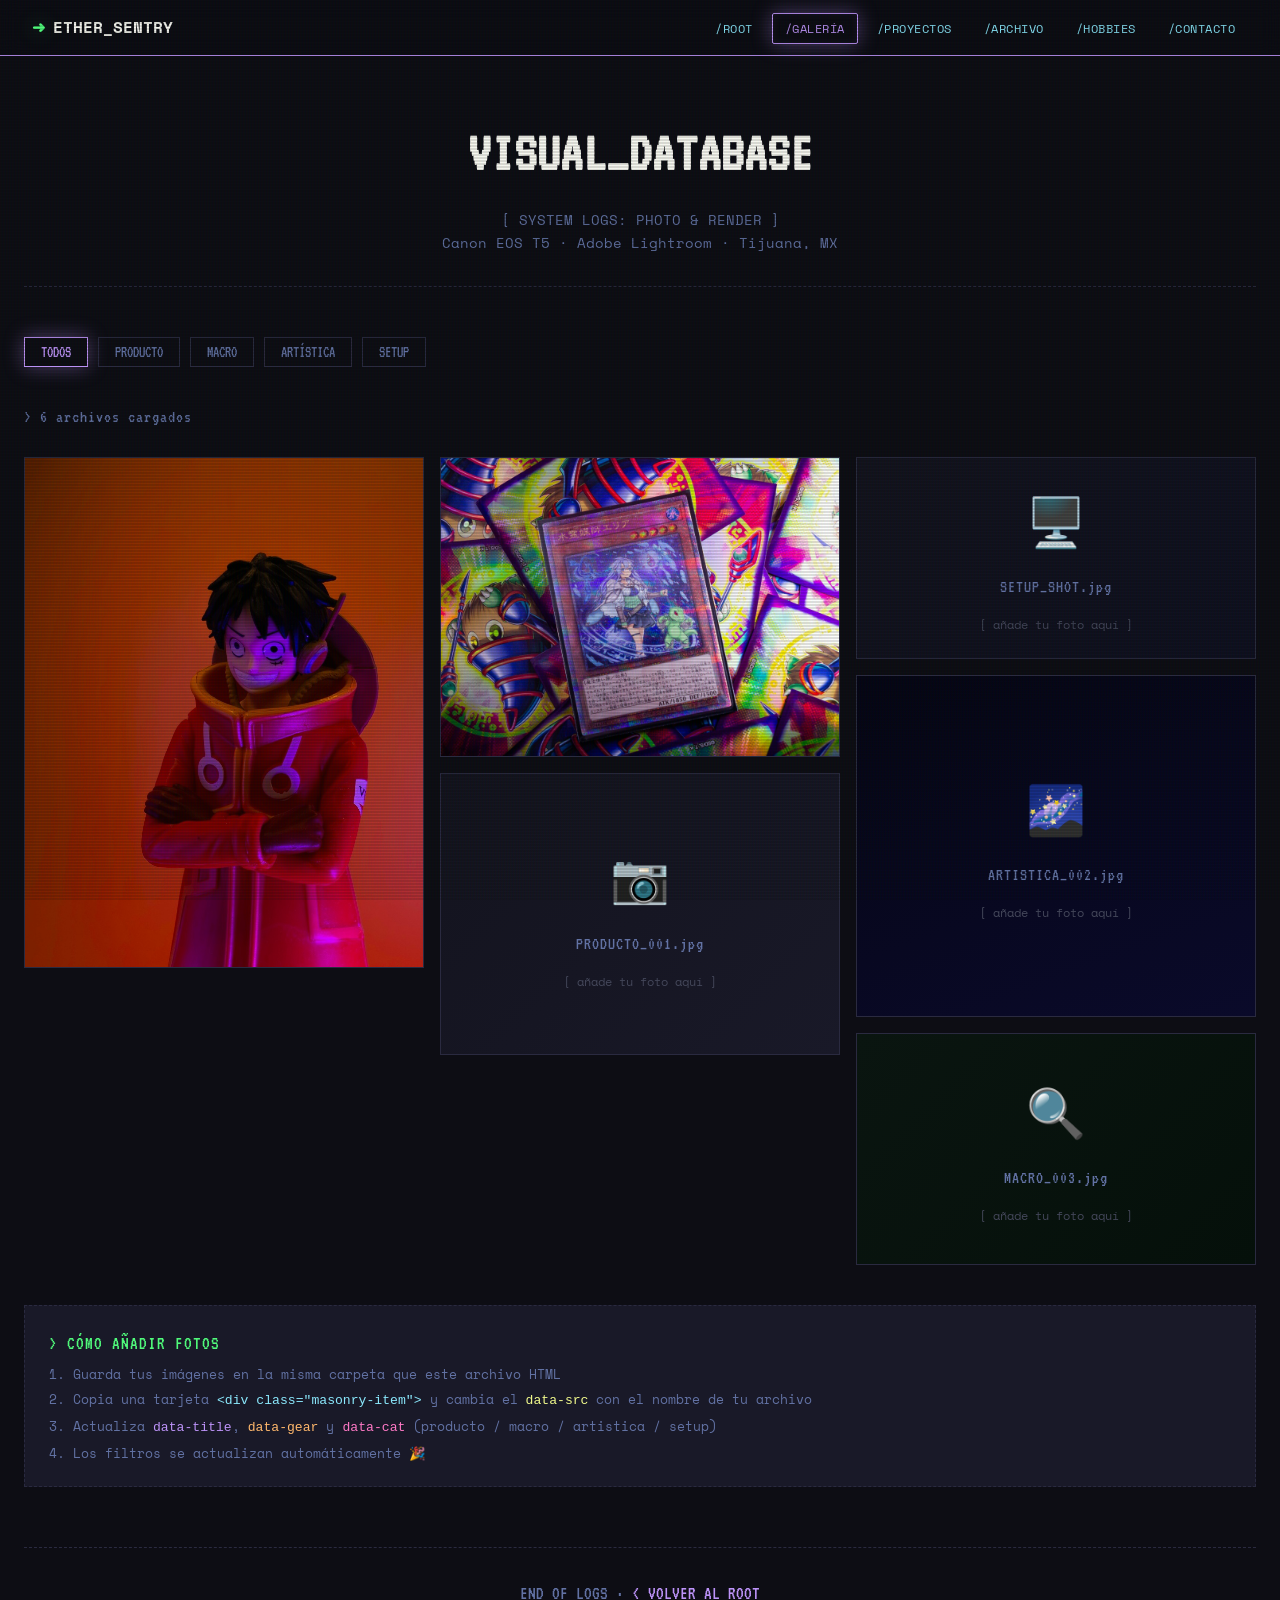
==== commit 45f01d8d: "Add HOBBY_RACK section with gaming & collectibles cards - TCG card collection grid, Backloggd catalo" ====
--- a/galeria.html
+++ b/galeria.html
@@ -23,6 +23,7 @@
     <li><a href="galeria.html" class="active">/GALERÍA</a></li>
     <li><a href="index.html#proyectos">/PROYECTOS</a></li>
     <li><a href="index.html#archivo">/ARCHIVO</a></li>
+    <li><a href="index.html#hobbies">/HOBBIES</a></li>
     <li><a href="index.html#contacto">/CONTACTO</a></li>
   </ul>
 </nav>
--- a/style.css
+++ b/style.css
@@ -803,6 +803,210 @@
 /* ============================================================
    RESPONSIVE
    ============================================================ */
+/* ============================================================
+   HOBBIES & GAMING SECTION
+   ============================================================ */
+.hobbies-grid {
+  display: grid;
+  grid-template-columns: repeat(auto-fit, minmax(300px, 1fr));
+  gap: 20px;
+}
+.hobby-card {
+  background: var(--bg-card);
+  border: 1px solid var(--border);
+  padding: 22px;
+  display: flex;
+  flex-direction: column;
+  gap: 16px;
+  transition: all 0.25s;
+  opacity: 0;
+  transform: translateY(20px);
+}
+.hobby-card.visible { opacity: 1; transform: translateY(0); }
+.hobby-card:hover {
+  border-color: var(--cyan);
+  transform: translateY(-4px);
+  box-shadow: 0 8px 28px rgba(139,233,253,0.12);
+}
+.hobby-card--tcg { grid-column: span 2; }
+
+.hobby-card-head {
+  display: flex;
+  align-items: center;
+  gap: 12px;
+  padding-bottom: 12px;
+  border-bottom: 1px dashed var(--border);
+}
+.hobby-tag {
+  display: inline-block;
+  padding: 3px 10px;
+  font-family: var(--font-pixel);
+  font-size: 0.95rem;
+  color: var(--bg-dark);
+  letter-spacing: 1px;
+}
+.hobby-title { font-size: 1.4rem; color: var(--text-main); }
+.hobby-link {
+  font-size: 0.78rem;
+  color: var(--cyan);
+  border-bottom: 1px dashed var(--cyan);
+  align-self: flex-start;
+  margin-top: auto;
+}
+.hobby-link:hover { color: var(--green); border-color: var(--green); }
+
+/* --- TCG grid --- */
+.tcg-grid {
+  display: grid;
+  grid-template-columns: repeat(auto-fit, minmax(150px, 1fr));
+  gap: 14px;
+}
+.tcg-card {
+  background: #0a0a12;
+  border: 1px solid var(--border);
+  overflow: hidden;
+  transition: all 0.25s;
+}
+.tcg-card:hover {
+  border-color: var(--pink);
+  transform: translateY(-3px);
+  box-shadow: 0 6px 20px rgba(255,121,198,0.2);
+}
+.tcg-card img { width: 100%; height: 170px; object-fit: cover; display: block; }
+.tcg-card figcaption { padding: 10px 12px; border-top: 1px solid var(--border); }
+.tcg-name {
+  display: block;
+  font-family: var(--font-pixel);
+  font-size: 1.15rem;
+  color: var(--text-main);
+}
+.tcg-rarity {
+  display: block;
+  font-size: 0.7rem;
+  color: var(--yellow);
+  letter-spacing: 1px;
+  margin-top: 2px;
+}
+
+/* --- Backloggd game list --- */
+.game-list { display: flex; flex-direction: column; gap: 2px; }
+.game-list li {
+  display: flex;
+  align-items: center;
+  gap: 10px;
+  font-size: 0.82rem;
+  color: var(--text-dim);
+  padding: 7px 0;
+  border-bottom: 1px solid var(--bg-panel);
+}
+.platform {
+  font-family: var(--font-pixel);
+  font-size: 0.78rem;
+  padding: 2px 8px;
+  color: var(--bg-dark);
+  min-width: 62px;
+  text-align: center;
+  letter-spacing: 1px;
+  flex-shrink: 0;
+}
+.platform.switch { background: #e60012; color: #fff; }
+.platform.ds     { background: var(--cyan); }
+.platform.n64    { background: var(--purple); }
+
+/* --- Discord (Lanyard) --- */
+.discord-body { display: flex; gap: 16px; align-items: center; }
+.discord-avatar { position: relative; width: 72px; height: 72px; flex-shrink: 0; }
+.discord-avatar img {
+  width: 100%;
+  height: 100%;
+  border-radius: 50%;
+  border: 2px solid var(--border);
+  background: var(--bg-panel);
+  object-fit: cover;
+}
+.discord-dot {
+  position: absolute;
+  bottom: 2px;
+  right: 2px;
+  width: 18px;
+  height: 18px;
+  border-radius: 50%;
+  background: var(--text-muted);
+  border: 3px solid var(--bg-card);
+  transition: background 0.3s, box-shadow 0.3s;
+}
+.discord-dot[data-status="online"] { background: var(--green);  box-shadow: 0 0 10px var(--green); }
+.discord-dot[data-status="idle"]   { background: var(--yellow); box-shadow: 0 0 10px var(--yellow); }
+.discord-dot[data-status="dnd"]    { background: var(--pink);   box-shadow: 0 0 10px var(--pink); }
+.discord-dot[data-status="offline"]{ background: var(--text-muted); }
+.discord-info { min-width: 0; flex: 1; }
+.discord-name {
+  font-family: var(--font-pixel);
+  font-size: 1.3rem;
+  color: var(--text-main);
+}
+.discord-state {
+  font-family: var(--font-mono);
+  font-size: 0.78rem;
+  color: var(--text-dim);
+  margin-top: 2px;
+}
+.discord-activity {
+  margin-top: 8px;
+  font-size: 0.78rem;
+  color: var(--cyan);
+}
+
+/* --- Steam --- */
+.steam-widget {
+  display: block;
+  background: #0d0d14;
+  border: 1px solid var(--border);
+  padding: 10px;
+  text-align: center;
+  min-height: 80px;
+}
+.steam-widget img { max-width: 100%; margin: 0 auto; display: inline-block; }
+.steam-fallback {
+  display: inline-block;
+  padding: 22px 12px;
+  font-size: 0.76rem;
+  color: var(--orange);
+}
+
+/* --- Nintendo --- */
+.nintendo-body { display: flex; gap: 16px; align-items: center; }
+.nintendo-avatar {
+  width: 82px;
+  height: 82px;
+  border: 2px solid #e60012;
+  overflow: hidden;
+  flex-shrink: 0;
+  box-shadow: 0 0 18px rgba(230,0,18,0.35);
+}
+.nintendo-avatar img { width: 100%; height: 100%; object-fit: cover; }
+.nintendo-name {
+  font-family: var(--font-pixel);
+  font-size: 1.5rem;
+  color: #ff4757;
+}
+.nintendo-meta {
+  font-size: 0.68rem;
+  color: var(--text-muted);
+  letter-spacing: 1px;
+  text-transform: uppercase;
+  margin: 2px 0 6px;
+}
+.nintendo-code {
+  display: inline-block;
+  font-family: var(--font-mono);
+  font-size: 0.92rem;
+  color: var(--text-main);
+  background: var(--bg-panel);
+  padding: 5px 10px;
+  border-left: 3px solid #e60012;
+}
+
 @media (max-width: 768px) {
   .hero {
     grid-template-columns: 1fr;
@@ -814,6 +1018,7 @@
   .masonry-grid { columns: 2 180px; }
   .cyber-nav { padding: 12px 16px; }
   .nav-links a { font-size: 0.7rem; padding: 4px 8px; }
+  .hobby-card--tcg { grid-column: span 1; }
 }
 
 @media (max-width: 480px) {
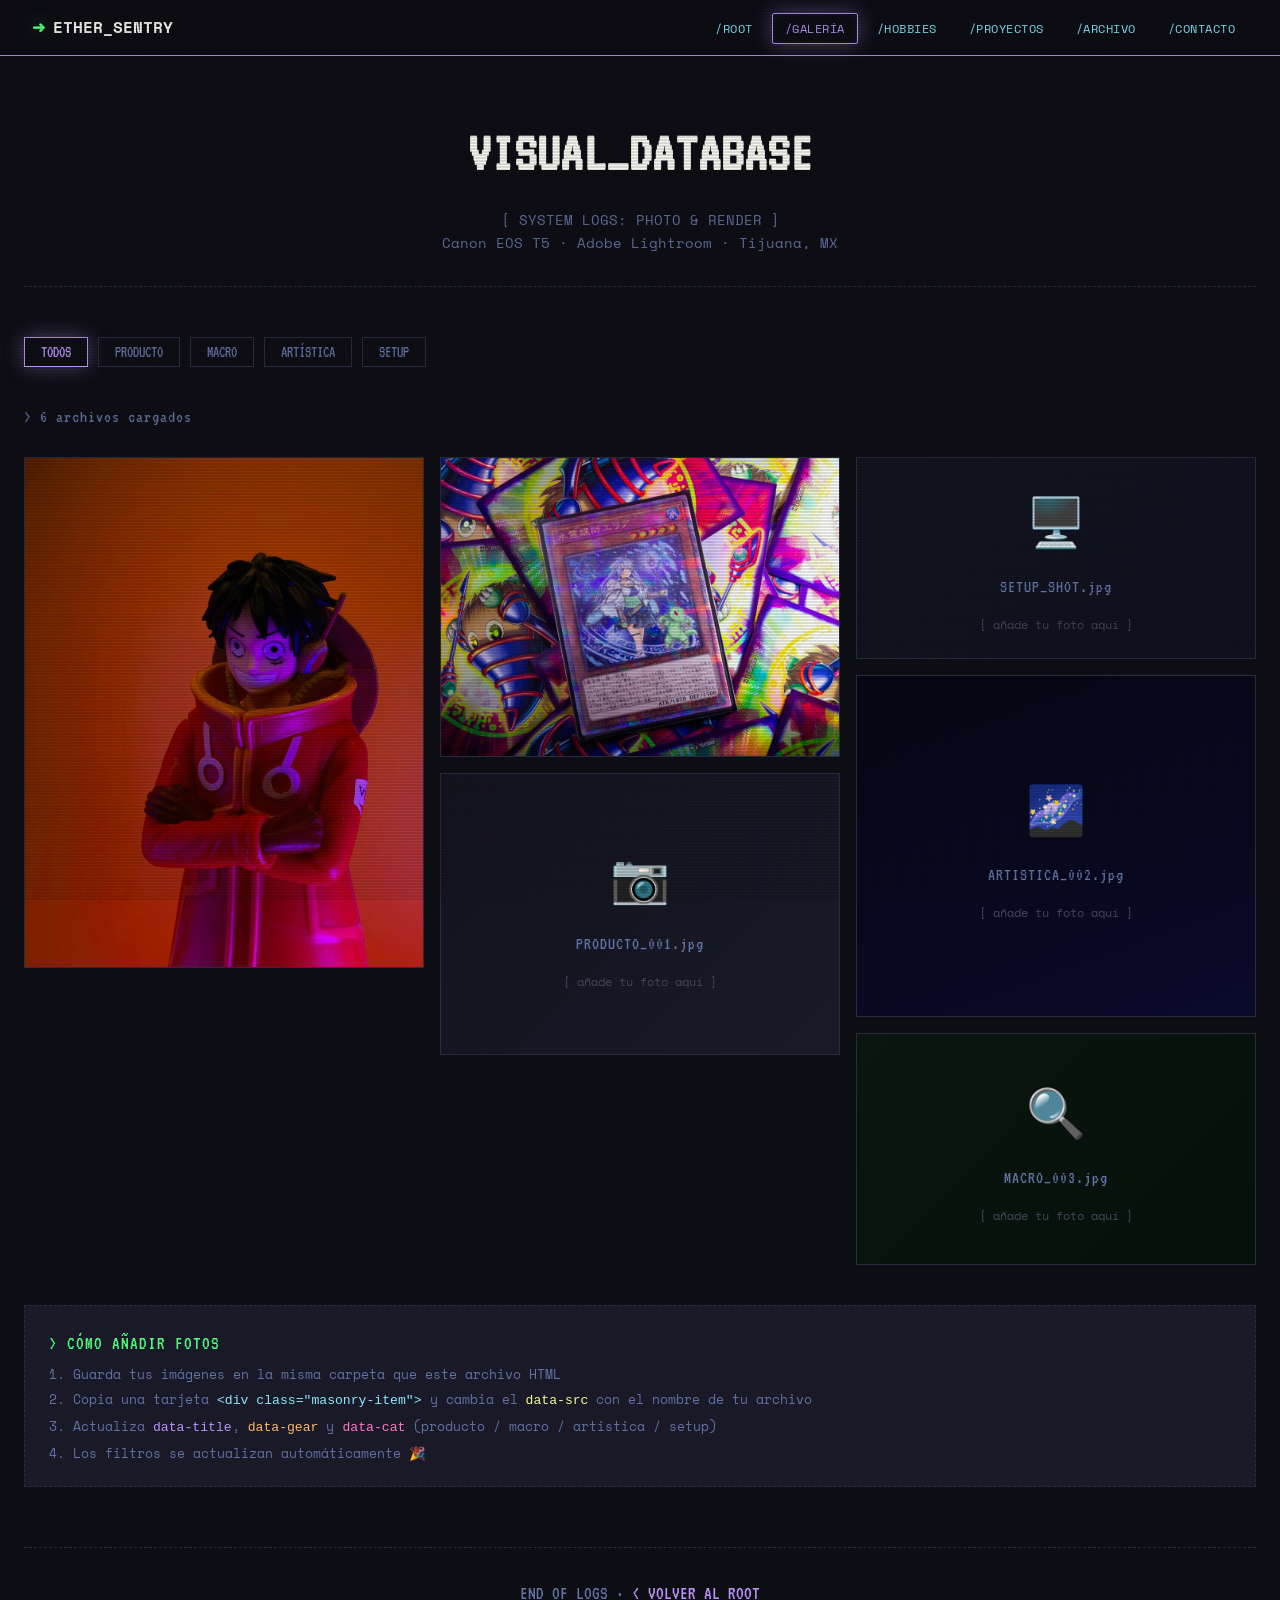
==== commit d8e26f53: "Split hobbies into dedicated page, wire Discord/Spotify, add meta + covers - Move HOBBY_RACK to new " ====
--- a/galeria.html
+++ b/galeria.html
@@ -21,9 +21,9 @@
   <ul class="nav-links">
     <li><a href="index.html">/ROOT</a></li>
     <li><a href="galeria.html" class="active">/GALERÍA</a></li>
+    <li><a href="hobbies.html">/HOBBIES</a></li>
     <li><a href="index.html#proyectos">/PROYECTOS</a></li>
     <li><a href="index.html#archivo">/ARCHIVO</a></li>
-    <li><a href="index.html#hobbies">/HOBBIES</a></li>
     <li><a href="index.html#contacto">/CONTACTO</a></li>
   </ul>
 </nav>
--- a/style.css
+++ b/style.css
@@ -320,6 +320,22 @@
 .section-header {
   margin-bottom: 50px;
 }
+.section-external-link {
+  display: inline-block;
+  margin-top: 12px;
+  font-family: var(--font-mono);
+  font-size: 0.76rem;
+  color: var(--cyan);
+  border: 1px solid var(--border);
+  padding: 6px 14px;
+  letter-spacing: 1px;
+  transition: all 0.2s;
+}
+.section-external-link:hover {
+  border-color: var(--cyan);
+  color: var(--green);
+  box-shadow: var(--glow-cyan);
+}
 .section-tag {
   font-family: var(--font-mono);
   font-size: 0.72rem;
@@ -808,8 +824,9 @@
    ============================================================ */
 .hobbies-grid {
   display: grid;
-  grid-template-columns: repeat(auto-fit, minmax(300px, 1fr));
+  grid-template-columns: repeat(3, 1fr);
   gap: 20px;
+  align-items: start;
 }
 .hobby-card {
   background: var(--bg-card);
@@ -821,6 +838,7 @@
   transition: all 0.25s;
   opacity: 0;
   transform: translateY(20px);
+  min-width: 0; /* evita overflow en grid */
 }
 .hobby-card.visible { opacity: 1; transform: translateY(0); }
 .hobby-card:hover {
@@ -828,7 +846,7 @@
   transform: translateY(-4px);
   box-shadow: 0 8px 28px rgba(139,233,253,0.12);
 }
-.hobby-card--tcg { grid-column: span 2; }
+.hobby-card--full { grid-column: 1 / -1; }
 
 .hobby-card-head {
   display: flex;
@@ -837,6 +855,7 @@
   padding-bottom: 12px;
   border-bottom: 1px dashed var(--border);
 }
+.backloggd-head-link { margin-left: auto; margin-top: 0; align-self: center; }
 .hobby-tag {
   display: inline-block;
   padding: 3px 10px;
@@ -888,30 +907,184 @@
   margin-top: 2px;
 }
 
-/* --- Backloggd game list --- */
-.game-list { display: flex; flex-direction: column; gap: 2px; }
-.game-list li {
-  display: flex;
+/* --- Backloggd carousel --- */
+.backloggd-carousel {
+  position: relative;
+  display: flex;
+  align-items: stretch;
+  gap: 8px;
+}
+.carousel-track {
+  display: flex;
+  gap: 14px;
+  overflow-x: auto;
+  overflow-y: hidden;
+  scroll-snap-type: x mandatory;
+  scroll-behavior: smooth;
+  padding: 4px 2px 14px;
+  flex: 1;
+  min-width: 0;
+  -webkit-overflow-scrolling: touch;
+}
+.carousel-track::-webkit-scrollbar { height: 6px; }
+.carousel-track::-webkit-scrollbar-track { background: var(--bg-panel); }
+.carousel-track::-webkit-scrollbar-thumb { background: var(--border); }
+.carousel-track::-webkit-scrollbar-thumb:hover { background: var(--orange); }
+
+.carousel-nav {
+  flex-shrink: 0;
+  width: 44px;
+  background: var(--bg-panel);
+  border: 1px solid var(--border);
+  color: var(--cyan);
+  font-family: var(--font-pixel);
+  font-size: 1.4rem;
+  cursor: pointer;
+  transition: all 0.2s;
+}
+.carousel-nav:hover {
+  border-color: var(--orange);
+  color: var(--orange);
+  box-shadow: 0 0 16px rgba(255,184,108,0.3);
+}
+
+.game-card {
+  flex-shrink: 0;
+  width: 180px;
+  background: var(--bg-panel);
+  border: 1px solid var(--border);
+  padding: 0;
+  cursor: pointer;
+  transition: all 0.25s;
+  scroll-snap-align: start;
+  font-family: inherit;
+  color: inherit;
+  text-align: left;
+  display: flex;
+  flex-direction: column;
+}
+.game-card:hover {
+  border-color: var(--orange);
+  transform: translateY(-4px);
+  box-shadow: 0 8px 24px rgba(255,184,108,0.2);
+}
+.game-cover {
+  width: 100%;
+  height: 230px;
+  background: linear-gradient(135deg, #3a1a5e 0%, #0d0d14 100%);
+  border-bottom: 1px solid var(--border);
+  overflow: hidden;
+  position: relative;
+}
+.game-cover img {
+  width: 100%;
+  height: 100%;
+  object-fit: cover;
+  display: block;
+  transition: transform 0.4s ease;
+}
+.game-card:hover .game-cover img { transform: scale(1.06); }
+.game-cover img.is-fallback { object-fit: cover; opacity: 0.6; }
+.game-card-meta {
+  padding: 10px 12px 12px;
+  display: flex;
+  flex-direction: column;
+  gap: 4px;
+}
+.game-card-title {
+  font-family: var(--font-pixel);
+  font-size: 1.05rem;
+  color: var(--text-main);
+  line-height: 1.2;
+  display: -webkit-box;
+  -webkit-line-clamp: 2;
+  -webkit-box-orient: vertical;
+  overflow: hidden;
+}
+.game-card-platform {
+  font-family: var(--font-pixel);
+  font-size: 0.7rem;
+  color: var(--orange);
+  letter-spacing: 1px;
+}
+
+/* --- Game detail modal panel --- */
+.game-panel {
+  display: none;
+  position: fixed;
+  inset: 0;
+  z-index: 6000;
+  background: rgba(13,13,20,0.96);
+  justify-content: center;
   align-items: center;
-  gap: 10px;
-  font-size: 0.82rem;
-  color: var(--text-dim);
-  padding: 7px 0;
-  border-bottom: 1px solid var(--bg-panel);
-}
-.platform {
-  font-family: var(--font-pixel);
-  font-size: 0.78rem;
-  padding: 2px 8px;
+  padding: 24px;
+  overflow-y: auto;
+}
+.game-panel.open { display: flex; animation: fadeIn 0.25s ease; }
+.game-panel-box {
+  background: var(--bg-card);
+  border: 1px solid var(--orange);
+  max-width: 820px;
+  width: 100%;
+  max-height: 88vh;
+  overflow-y: auto;
+  padding: 32px 32px 28px;
+  position: relative;
+  box-shadow: 0 0 60px rgba(255,184,108,0.18);
+}
+.game-panel-close {
+  position: absolute;
+  top: 14px;
+  right: 18px;
+  background: none;
+  border: none;
+  color: var(--text-main);
+  font-family: var(--font-pixel);
+  font-size: 2rem;
+  cursor: pointer;
+  transition: color 0.2s;
+}
+.game-panel-close:hover { color: var(--pink); }
+.game-panel-header {
+  margin-bottom: 18px;
+  padding-bottom: 14px;
+  border-bottom: 1px dashed var(--border);
+}
+.game-panel-platform {
+  display: inline-block;
+  font-family: var(--font-pixel);
+  font-size: 0.85rem;
   color: var(--bg-dark);
-  min-width: 62px;
-  text-align: center;
+  background: var(--orange);
+  padding: 2px 10px;
+  margin-bottom: 8px;
   letter-spacing: 1px;
-  flex-shrink: 0;
-}
-.platform.switch { background: #e60012; color: #fff; }
-.platform.ds     { background: var(--cyan); }
-.platform.n64    { background: var(--purple); }
+}
+.game-panel-title {
+  font-size: 2rem;
+  color: var(--cyan);
+  line-height: 1.1;
+}
+.game-panel-shots {
+  display: grid;
+  grid-template-columns: repeat(auto-fit, minmax(220px, 1fr));
+  gap: 12px;
+  margin-bottom: 20px;
+}
+.game-panel-shots img {
+  width: 100%;
+  height: 180px;
+  object-fit: cover;
+  border: 1px solid var(--border);
+}
+.game-panel-opinion {
+  font-size: 0.9rem;
+  color: var(--text-main);
+  line-height: 1.7;
+  background: var(--bg-panel);
+  border-left: 3px solid var(--orange);
+  padding: 14px 18px;
+}
 
 /* --- Discord (Lanyard) --- */
 .discord-body { display: flex; gap: 16px; align-items: center; }
@@ -956,22 +1129,103 @@
   font-size: 0.78rem;
   color: var(--cyan);
 }
+.discord-custom {
+  margin-top: 6px;
+  font-size: 0.78rem;
+  color: var(--yellow);
+  font-style: italic;
+  line-height: 1.4;
+}
+.discord-custom[hidden] { display: none; }
+
+/* --- Spotify now-playing panel inside Discord card --- */
+.spotify-panel {
+  display: flex;
+  gap: 12px;
+  margin-top: 14px;
+  padding-top: 14px;
+  border-top: 1px dashed var(--border);
+  align-items: flex-start;
+}
+.spotify-panel[hidden] { display: none; }
+.spotify-art {
+  width: 68px;
+  height: 68px;
+  object-fit: cover;
+  border: 1px solid #1db954;
+  box-shadow: 0 0 12px rgba(29,185,84,0.35);
+  flex-shrink: 0;
+}
+.spotify-meta {
+  flex: 1;
+  min-width: 0;
+}
+.spotify-label {
+  display: flex;
+  align-items: center;
+  gap: 6px;
+  font-family: var(--font-mono);
+  font-size: 0.66rem;
+  color: #1db954;
+  letter-spacing: 1.5px;
+  text-transform: uppercase;
+  margin-bottom: 4px;
+}
+.spotify-icon { flex-shrink: 0; }
+.spotify-song {
+  font-family: var(--font-pixel);
+  font-size: 1.1rem;
+  color: var(--text-main);
+  line-height: 1.2;
+  white-space: nowrap;
+  overflow: hidden;
+  text-overflow: ellipsis;
+}
+.spotify-artist {
+  font-size: 0.75rem;
+  color: var(--text-dim);
+  white-space: nowrap;
+  overflow: hidden;
+  text-overflow: ellipsis;
+  margin-bottom: 6px;
+}
+.spotify-progress {
+  height: 3px;
+  background: var(--bg-panel);
+  border: 1px solid var(--border);
+  overflow: hidden;
+}
+.spotify-progress-bar {
+  height: 100%;
+  width: 0%;
+  background: #1db954;
+  transition: width 0.25s linear;
+}
+.spotify-time {
+  font-family: var(--font-mono);
+  font-size: 0.66rem;
+  color: var(--text-muted);
+  margin-top: 4px;
+}
 
 /* --- Steam --- */
 .steam-widget {
-  display: block;
+  display: flex;
+  align-items: center;
+  justify-content: center;
   background: #0d0d14;
   border: 1px solid var(--border);
   padding: 10px;
+  min-height: 80px;
   text-align: center;
-  min-height: 80px;
-}
-.steam-widget img { max-width: 100%; margin: 0 auto; display: inline-block; }
+}
+.steam-widget img { max-width: 100%; height: auto; }
 .steam-fallback {
-  display: inline-block;
-  padding: 22px 12px;
-  font-size: 0.76rem;
-  color: var(--orange);
+  font-family: var(--font-mono);
+  font-size: 0.74rem;
+  color: var(--text-dim);
+  padding: 8px;
+  line-height: 1.5;
 }
 
 /* --- Nintendo --- */
@@ -1018,7 +1272,10 @@
   .masonry-grid { columns: 2 180px; }
   .cyber-nav { padding: 12px 16px; }
   .nav-links a { font-size: 0.7rem; padding: 4px 8px; }
-  .hobby-card--tcg { grid-column: span 1; }
+  .hobbies-grid { grid-template-columns: 1fr; }
+  .game-card { width: 150px; }
+  .game-cover { height: 190px; }
+  .game-panel-box { padding: 24px 18px; }
 }
 
 @media (max-width: 480px) {
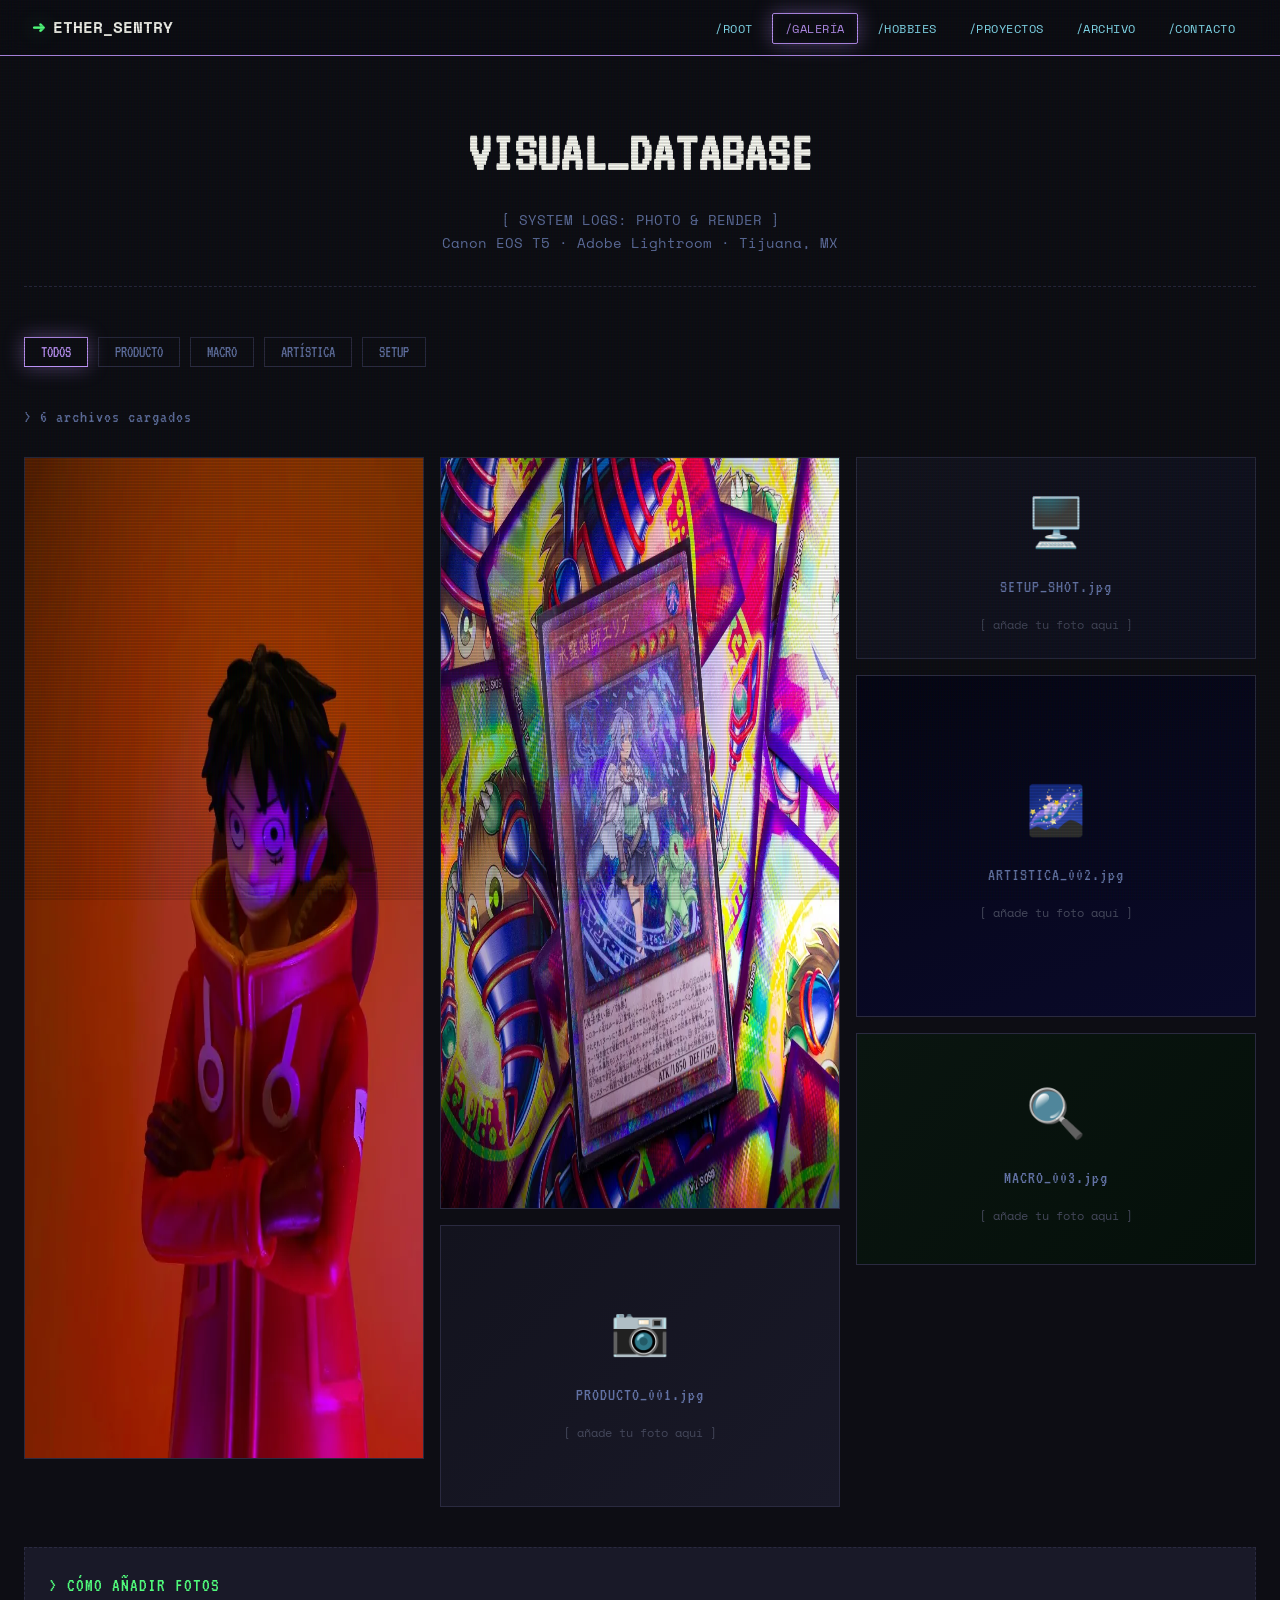
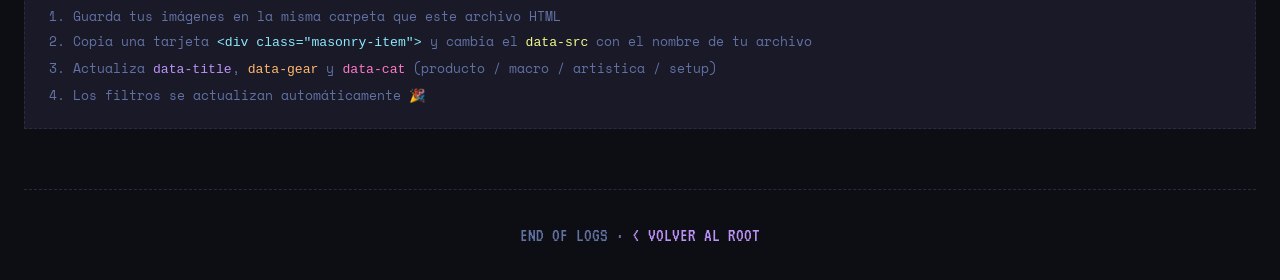
==== commit da60d8da: "Optimize weight, update content to Quality/POE profile, add visual sections - Compress images (carta" ====
--- a/galeria.html
+++ b/galeria.html
@@ -5,6 +5,9 @@
   <meta name="viewport" content="width=device-width, initial-scale=1.0">
   <title>EtherSentry | Visual Database</title>
   <meta name="description" content="Galería fotográfica de Rodrigo Frayre — fotografía de producto, macro, fotografía artística y creativa.">
+  <meta name="theme-color" content="#0d0d14">
+  <meta name="color-scheme" content="dark">
+  <link rel="icon" type="image/svg+xml" href="data:image/svg+xml;utf8,%3Csvg xmlns='http://www.w3.org/2000/svg' viewBox='0 0 32 32'%3E%3Crect width='32' height='32' fill='%230d0d14'/%3E%3Ctext x='16' y='25' font-family='monospace' font-weight='700' font-size='24' fill='%2350fa7b' text-anchor='middle'%3EE%3C/text%3E%3C/svg%3E">
   <link rel="preconnect" href="https://fonts.googleapis.com">
   <link rel="preconnect" href="https://fonts.gstatic.com" crossorigin>
   <link href="https://fonts.googleapis.com/css2?family=VT323&family=Space+Mono:ital,wght@0,400;0,700;1,400&display=swap" rel="stylesheet">
@@ -56,16 +59,16 @@
   <!-- ═══════════════ MASONRY GRID ═══════════════ -->
   <div class="masonry-grid" id="gallery-grid">
 
-    <div class="masonry-item" data-cat="artistica" data-src="luffy.jpg" data-title="Cyber Luffy · Iluminación Neón Magenta" data-gear="Canon T5 · f/2.8 · ISO 800 · Gel magenta">
-      <img src="luffy.jpg" alt="Figura Luffy Gear 5 con iluminación neón magenta">
+    <div class="masonry-item" data-cat="artistica" data-src="luffy.webp" data-title="Cyber Luffy · Iluminación Neón Magenta" data-gear="Canon T5 · f/2.8 · ISO 800 · Gel magenta">
+      <img src="luffy.webp" alt="Figura Luffy Gear 5 con iluminación neón magenta" width="781" height="1000" loading="lazy" decoding="async">
       <div class="masonry-overlay">
         <div class="masonry-overlay-title">Cyber Luffy</div>
         <div class="masonry-overlay-tag">🔴 ARTÍSTICA · Canon T5</div>
       </div>
     </div>
 
-    <div class="masonry-item" data-cat="macro" data-src="cartas.jpg" data-title="TCG Eria · Detalle Foil Holográfico" data-gear="Canon T5 · Macro · f/5.6 · ISO 200">
-      <img src="cartas.jpg" alt="Carta Yu-Gi-Oh Eria con textura foil">
+    <div class="masonry-item" data-cat="macro" data-src="cartas.webp" data-title="TCG Eria · Detalle Foil Holográfico" data-gear="Canon T5 · Macro · f/5.6 · ISO 200">
+      <img src="cartas.webp" alt="Carta Yu-Gi-Oh Eria con textura foil" width="1000" height="750" loading="lazy" decoding="async">
       <div class="masonry-overlay">
         <div class="masonry-overlay-title">TCG Eria Foil</div>
         <div class="masonry-overlay-tag">🔵 MACRO · Holográfico</div>
@@ -73,7 +76,7 @@
     </div>
 
     <!-- Placeholder cards para que el masonry se vea con contenido real -->
-    <div class="masonry-item placeholder-card" data-cat="producto" data-src="luffy.jpg" data-title="Producto Shot #1" data-gear="Canon T5 · Caja de luz">
+    <div class="masonry-item placeholder-card" data-cat="producto" data-src="luffy.webp" data-title="Producto Shot #1" data-gear="Canon T5 · Caja de luz">
       <div style="background: linear-gradient(135deg, var(--bg-panel), var(--bg-card)); height: 280px; display:flex; align-items:center; justify-content:center; flex-direction:column; gap:12px;">
         <span style="font-size:3rem;">📷</span>
         <span class="pixel" style="color:var(--text-dim); font-size:1.1rem;">PRODUCTO_001.jpg</span>
@@ -85,7 +88,7 @@
       </div>
     </div>
 
-    <div class="masonry-item placeholder-card" data-cat="setup" data-src="cartas.jpg" data-title="Workstation Setup" data-gear="Canon T5 · Gran angular">
+    <div class="masonry-item placeholder-card" data-cat="setup" data-src="cartas.webp" data-title="Workstation Setup" data-gear="Canon T5 · Gran angular">
       <div style="background: linear-gradient(135deg, var(--bg-panel), #0f1020); height: 200px; display:flex; align-items:center; justify-content:center; flex-direction:column; gap:12px;">
         <span style="font-size:3rem;">🖥️</span>
         <span class="pixel" style="color:var(--text-dim); font-size:1.1rem;">SETUP_SHOT.jpg</span>
@@ -97,7 +100,7 @@
       </div>
     </div>
 
-    <div class="masonry-item placeholder-card" data-cat="artistica" data-src="luffy.jpg" data-title="Artística #2" data-gear="Canon T5 · Gel azul">
+    <div class="masonry-item placeholder-card" data-cat="artistica" data-src="luffy.webp" data-title="Artística #2" data-gear="Canon T5 · Gel azul">
       <div style="background: linear-gradient(160deg, #050514, #0a0a2a); height: 340px; display:flex; align-items:center; justify-content:center; flex-direction:column; gap:12px;">
         <span style="font-size:3rem;">🌌</span>
         <span class="pixel" style="color:var(--text-dim); font-size:1.1rem;">ARTISTICA_002.jpg</span>
@@ -109,7 +112,7 @@
       </div>
     </div>
 
-    <div class="masonry-item placeholder-card" data-cat="macro" data-src="cartas.jpg" data-title="Macro Collection" data-gear="Canon T5 · Lente macro">
+    <div class="masonry-item placeholder-card" data-cat="macro" data-src="cartas.webp" data-title="Macro Collection" data-gear="Canon T5 · Lente macro">
       <div style="background: linear-gradient(135deg, #0a1510, #05100a); height: 230px; display:flex; align-items:center; justify-content:center; flex-direction:column; gap:12px;">
         <span style="font-size:3rem;">🔍</span>
         <span class="pixel" style="color:var(--text-dim); font-size:1.1rem;">MACRO_003.jpg</span>
--- a/style.css
+++ b/style.css
@@ -3,7 +3,7 @@
    Paleta: Dracula Theme  |  Fuentes: VT323 + Space Mono
    ============================================================ */
 
-@import url('https://fonts.googleapis.com/css2?family=VT323&family=Space+Mono:ital,wght@0,400;0,700;1,400&display=swap');
+/* Las fuentes se cargan vía <link> en el HTML (evita @import render-blocking) */
 
 /* --- VARIABLES --- */
 :root {
@@ -316,6 +316,104 @@
 
 /* --- TÍTULOS DE SECCIÓN --- */
 section { padding: 80px 0; }
+
+/* --- STATS STRIP (status bar) --- */
+section.stats-strip { padding: 36px 0; }
+.stats-strip-grid {
+  display: grid;
+  grid-template-columns: repeat(auto-fit, minmax(170px, 1fr));
+  gap: 14px;
+}
+.stat-chip {
+  background: var(--bg-card);
+  border: 1px solid var(--border);
+  border-top: 2px solid var(--green);
+  padding: 18px 16px 14px;
+  text-align: center;
+  transition: all 0.25s;
+}
+.stat-chip:hover {
+  border-color: var(--green);
+  box-shadow: var(--glow-green);
+  transform: translateY(-3px);
+}
+.stat-chip:nth-child(2) { border-top-color: var(--purple); }
+.stat-chip:nth-child(2):hover { border-color: var(--purple); box-shadow: var(--glow-purple); }
+.stat-chip:nth-child(3) { border-top-color: var(--cyan); }
+.stat-chip:nth-child(3):hover { border-color: var(--cyan); box-shadow: var(--glow-cyan); }
+.stat-chip:nth-child(4) { border-top-color: var(--orange); }
+.stat-chip:nth-child(4):hover { border-color: var(--orange); box-shadow: 0 0 20px rgba(255,184,108,0.4); }
+.stat-num {
+  display: block;
+  font-family: var(--font-pixel);
+  font-size: 2.4rem;
+  color: var(--text-main);
+  line-height: 1;
+  margin-bottom: 6px;
+}
+.stat-desc {
+  display: block;
+  font-size: 0.65rem;
+  color: var(--text-dim);
+  letter-spacing: 2px;
+  text-transform: uppercase;
+}
+
+/* --- FETCH CARD (terminal fastfetch) --- */
+.fetch-card {
+  background: #0a0a12;
+  border: 1px solid var(--border);
+  max-width: 760px;
+  margin: 0 auto;
+  box-shadow: 0 12px 48px rgba(0,0,0,0.5);
+}
+.fetch-titlebar {
+  display: flex;
+  align-items: center;
+  gap: 7px;
+  padding: 10px 14px;
+  background: var(--bg-panel);
+  border-bottom: 1px solid var(--border);
+  font-family: var(--font-mono);
+  font-size: 0.72rem;
+  color: var(--text-dim);
+}
+.fetch-dot { width: 11px; height: 11px; border-radius: 50%; flex-shrink: 0; }
+.fetch-dot--r { background: var(--pink); }
+.fetch-dot--y { background: var(--yellow); }
+.fetch-dot--g { background: var(--green); }
+.fetch-titlebar span:last-child { margin-left: 8px; }
+.fetch-body {
+  display: flex;
+  gap: 32px;
+  padding: 24px 28px;
+  flex-wrap: wrap;
+  align-items: center;
+}
+.fetch-art {
+  font-family: var(--font-mono);
+  font-size: 0.78rem;
+  line-height: 1.25;
+  color: var(--cyan);
+  text-shadow: 0 0 8px rgba(139,233,253,0.35);
+  margin: 0;
+  flex-shrink: 0;
+}
+.fetch-lines {
+  font-family: var(--font-mono);
+  font-size: 0.82rem;
+  line-height: 2;
+  min-width: 0;
+}
+.fetch-lines .fk { color: var(--purple); font-weight: 700; }
+.fetch-lines .fv { color: var(--text-main); }
+.fetch-prompt { color: var(--green); }
+.fetch-colors { display: flex; gap: 0; margin-top: 10px; }
+.fetch-colors i {
+  width: 22px;
+  height: 12px;
+  display: inline-block;
+}
 
 .section-header {
   margin-bottom: 50px;
@@ -1282,4 +1380,20 @@
   .masonry-grid { columns: 1; }
   .hero h1 { font-size: 2.8rem; }
   .nav-links a { padding: 4px 6px; font-size: 0.65rem; }
-}
+  .fetch-body { gap: 18px; padding: 18px 16px; }
+  .fetch-art { font-size: 0.65rem; }
+}
+
+/* ============================================================
+   ACCESIBILIDAD / RENDIMIENTO — Movimiento reducido
+   ============================================================ */
+@media (prefers-reduced-motion: reduce) {
+  *, *::before, *::after {
+    animation-duration: 0.01ms !important;
+    animation-iteration-count: 1 !important;
+    transition-duration: 0.01ms !important;
+  }
+  html { scroll-behavior: auto; }
+  body::after { display: none; }   /* scanline */
+  .pixel-sprite { display: none; } /* sprite corredor */
+}
